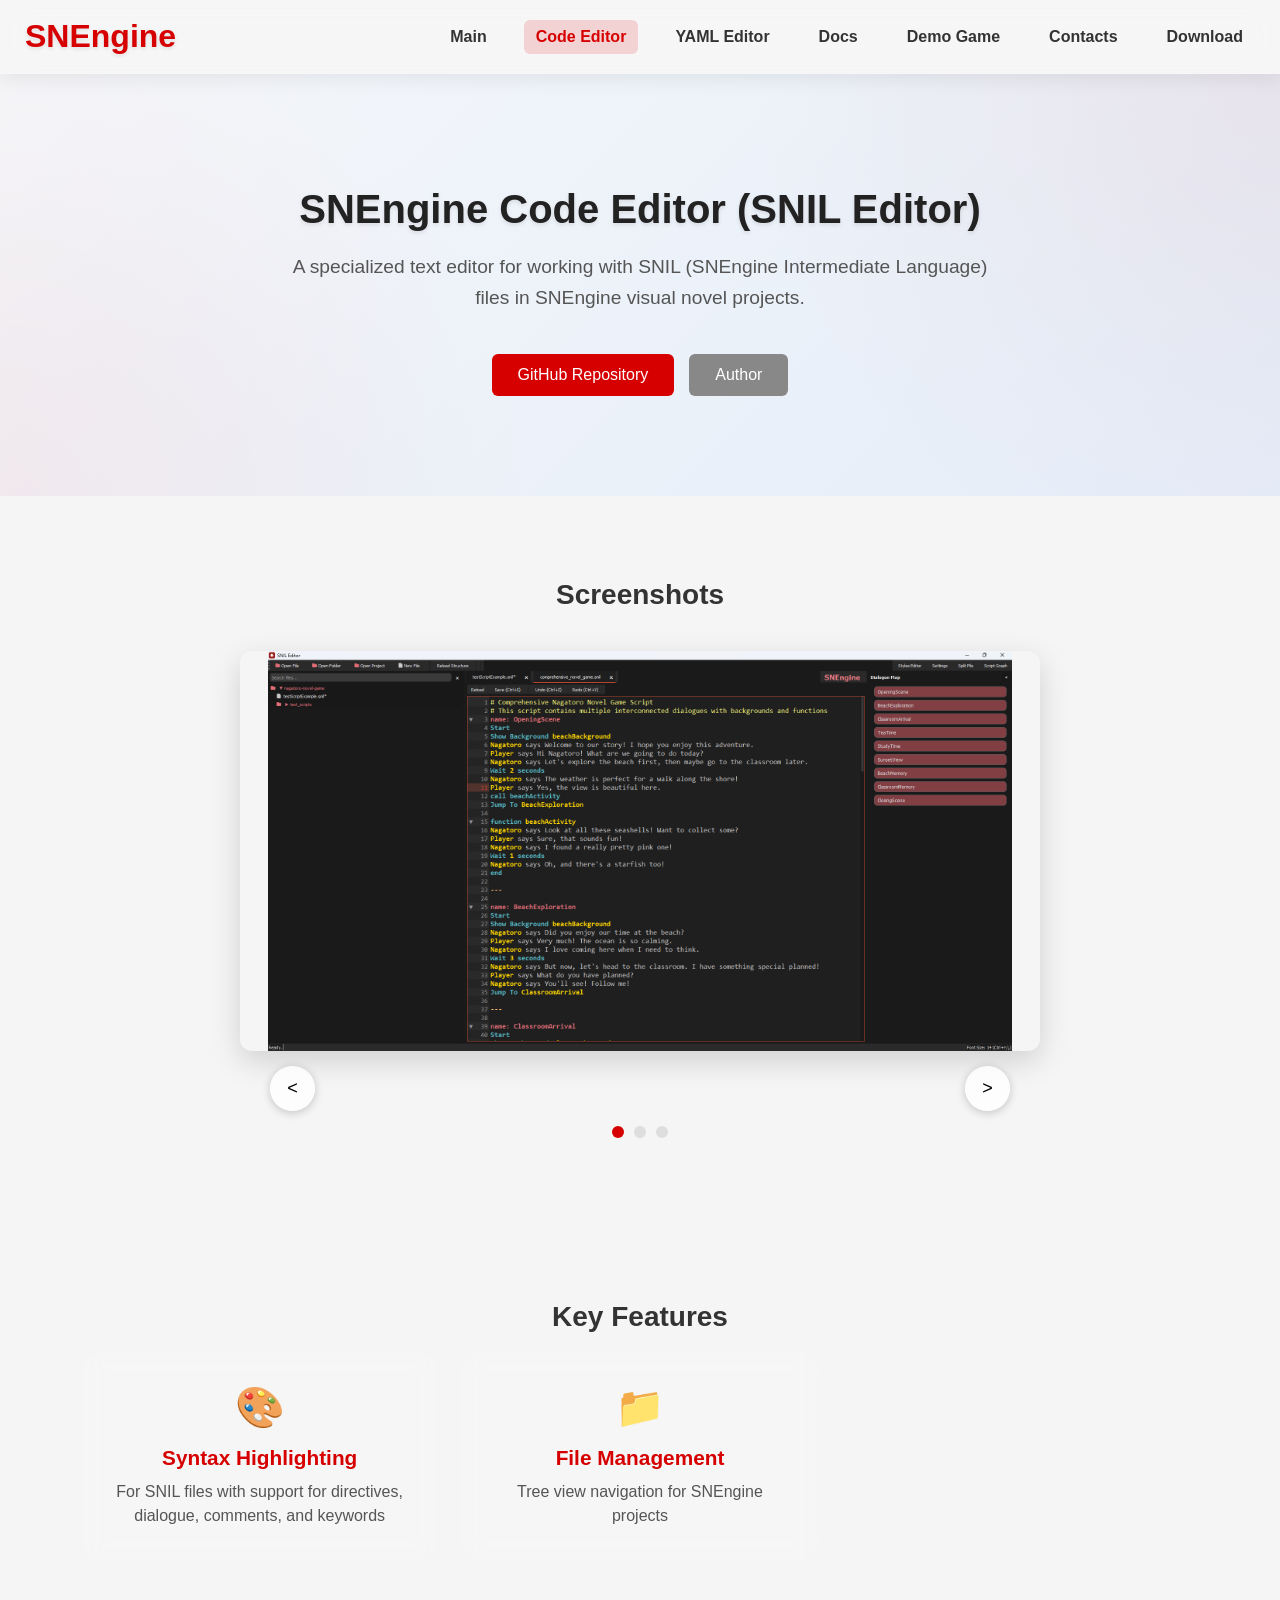
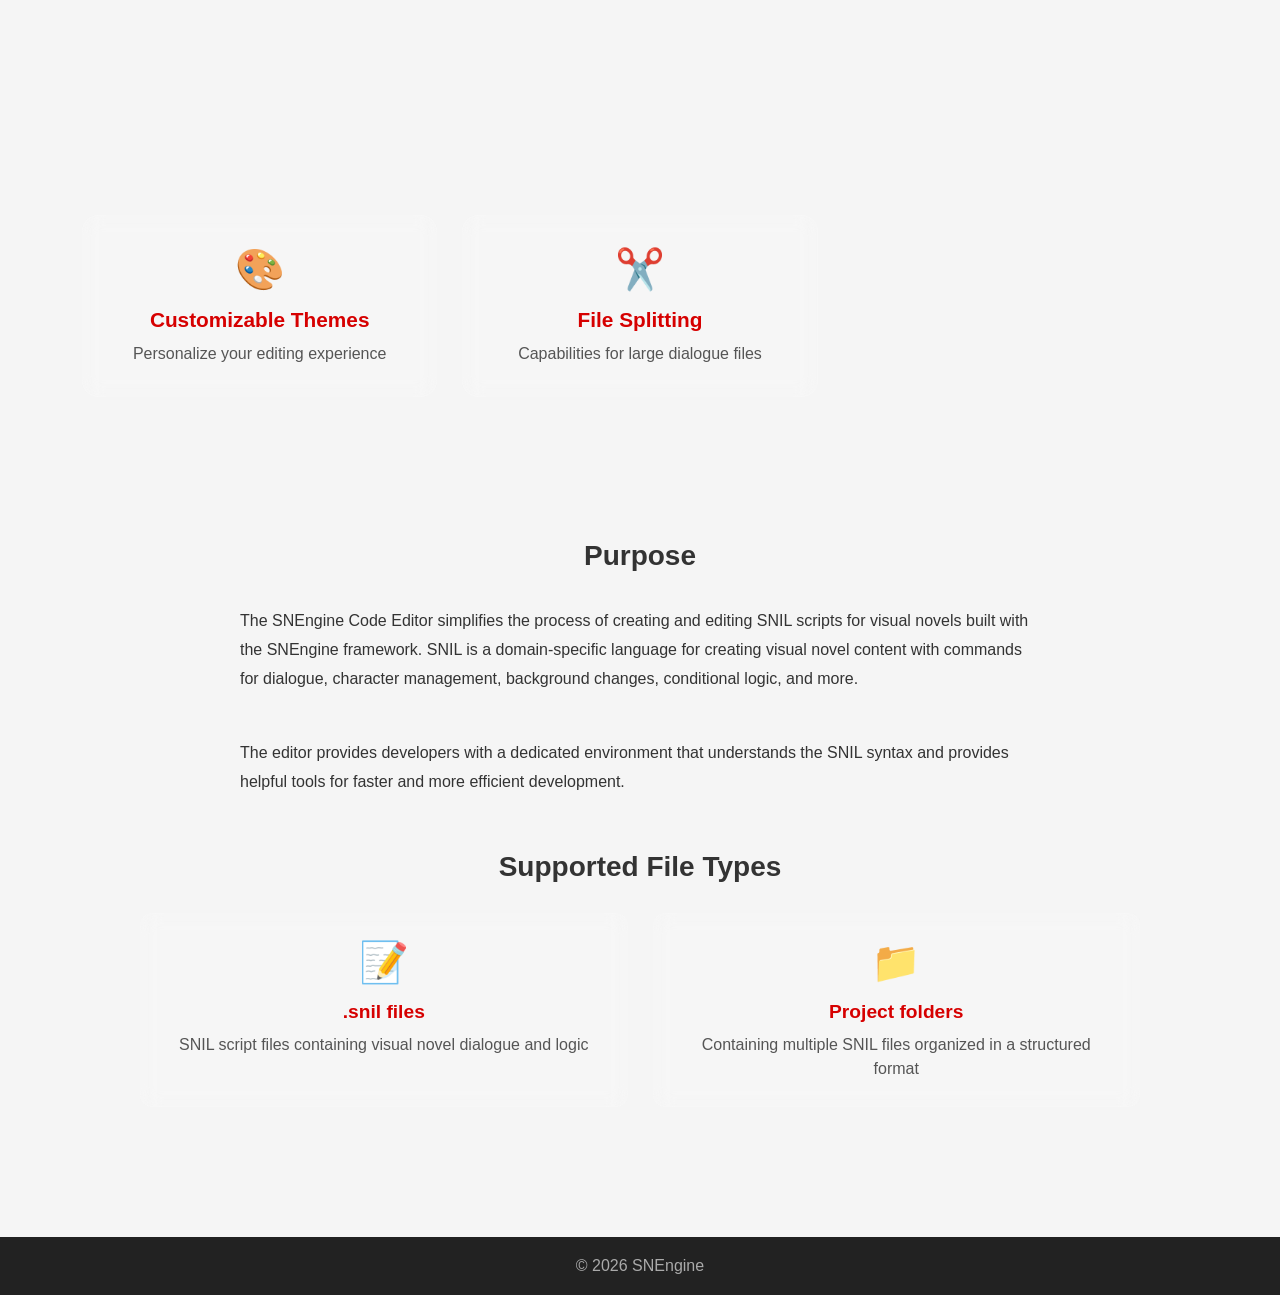
==== code-editor.html @ 3da5b7a4 "updates" ====
<!DOCTYPE html>
<html lang="en">
<head>
  <meta charset="UTF-8">
  <meta name="viewport" content="width=device-width, initial-scale=1.0">
  <title>SNEngine Code Editor — Specialized SNIL Editor</title>
  <link rel="stylesheet" href="styles.css">
  <link rel="icon" type="image/x-icon" href="icon.ico">
  <link rel="icon" type="image/png" href="icon.png">
</head>
<body>
<header class="header">
  <div class="logo">SNEngine</div>
  <nav class="nav">
    <a href="index.html">Main</a>
    <a href="code-editor.html">Code Editor</a>
    <a href="yaml-editor.html">YAML Editor</a>
    <a href="https://github.com/SNEngine/SNEngineDocs/wiki/" target="_blank">Docs</a>
    <a href="https://github.com/SNEngine/Nagatoro-Novel-Game" target="_blank">Demo Game</a>
    <a href="https://t.me/Siphome" target="_blank">Contacts</a>
    <a href="https://github.com/Siphoin/SNEngine" target="_blank">Download</a>
  </nav>
</header>

<section class="hero">
  <h2>SNEngine Code Editor (SNIL Editor)</h2>
  <p>A specialized text editor for working with SNIL (SNEngine Intermediate Language) files in SNEngine visual novel projects.</p>
  <div class="hero-buttons">
    <button class="cta" onclick="window.open('https://github.com/SNEngine/SNEngineCodeEditor', '_blank')">GitHub Repository</button>
    <button class="author-btn" onclick="window.open('https://github.com/Siphoin', '_blank')">Author</button>
  </div>
</section>

<!-- Screenshots Carousel Section -->
<section class="section">
  <h2>Screenshots</h2>
  <div class="carousel-container">
    <div class="carousel">
      <img src="images/code-editor-screenshot1.png" alt="SNEngine Code Editor Interface" class="carousel-image active">
      <img src="images/code-editor-screenshot2.png" alt="Code Editor Features" class="carousel-image">
      <img src="images/code-editor-screenshot3.png" alt="Dialogue Visualization" class="carousel-image">
    </div>
    <div class="carousel-nav">
      <button class="carousel-btn prev-btn">&lt;</button>
      <button class="carousel-btn next-btn">&gt;</button>
    </div>
    <div class="carousel-indicators">
      <span class="indicator active" data-index="0"></span>
      <span class="indicator" data-index="1"></span>
      <span class="indicator" data-index="2"></span>
    </div>
  </div>
</section>

<section class="section">
  <h2>Key Features</h2>
  <div class="features-grid">
    <div class="feature-card reveal">
      <div class="feature-icon">🎨</div>
      <h3>Syntax Highlighting</h3>
      <p>For SNIL files with support for directives, dialogue, comments, and keywords</p>
    </div>
    <div class="feature-card reveal">
      <div class="feature-icon">📁</div>
      <h3>File Management</h3>
      <p>Tree view navigation for SNEngine projects</p>
    </div>
    <div class="feature-card reveal">
      <div class="feature-icon">🗺️</div>
      <h3>Dialogue Visualization</h3>
      <p>Map panel to view conversation flow</p>
    </div>
    <div class="feature-card reveal">
      <div class="feature-icon">📊</div>
      <h3>Script Graph Visualization</h3>
      <p>To understand the structure of your visual novel</p>
    </div>
    <div class="feature-card reveal">
      <div class="feature-icon">🔍</div>
      <h3>Real-time Error Checking</h3>
      <p>Validation and error detection</p>
    </div>
    <div class="feature-card reveal">
      <div class="feature-icon">💾</div>
      <h3>Auto-save & Session Management</h3>
      <p>Restore open tabs and prevent data loss</p>
    </div>
    <div class="feature-card reveal">
      <div class="feature-icon">🎨</div>
      <h3>Customizable Themes</h3>
      <p>Personalize your editing experience</p>
    </div>
    <div class="feature-card reveal">
      <div class="feature-icon">✂️</div>
      <h3>File Splitting</h3>
      <p>Capabilities for large dialogue files</p>
    </div>
  </div>
</section>

<section class="section">
  <h2>Purpose</h2>
  <div class="purpose-content">
    <p>The SNEngine Code Editor simplifies the process of creating and editing SNIL scripts for visual novels built with the SNEngine framework. SNIL is a domain-specific language for creating visual novel content with commands for dialogue, character management, background changes, conditional logic, and more.</p>
    <p>The editor provides developers with a dedicated environment that understands the SNIL syntax and provides helpful tools for faster and more efficient development.</p>
  </div>

  <h2>Supported File Types</h2>
  <div class="file-types-grid">
    <div class="file-type-card">
      <div class="file-icon">📝</div>
      <h3>.snil files</h3>
      <p>SNIL script files containing visual novel dialogue and logic</p>
    </div>
    <div class="file-type-card">
      <div class="file-icon">📁</div>
      <h3>Project folders</h3>
      <p>Containing multiple SNIL files organized in a structured format</p>
    </div>
  </div>
</section>

<footer class="footer">
  © <span id="currentYear"></span> SNEngine
</footer>

<script>
  document.getElementById('currentYear').textContent = new Date().getFullYear();

  // Reveal animations for both traditional features and feature cards
  const reveals = document.querySelectorAll('.reveal');
  function revealOnScroll() {
    const trigger = window.innerHeight * 0.85;
    reveals.forEach((el, index) => {
      const rect = el.getBoundingClientRect().top;
      if (rect < trigger && rect + el.offsetHeight > 0) {
        // Add a slight delay for staggered animation
        setTimeout(() => {
          el.classList.add('visible');
        }, index * 100);
      } else {
        // Only remove visible class if element is significantly below the viewport
        if (rect > window.innerHeight * 1.2) {
          el.classList.remove('visible');
        }
      }
    });
  }

  // Header scroll effect
  const header = document.querySelector('.header');
  window.addEventListener('scroll', () => {
    if (window.scrollY > 50) {
      header.classList.add('scrolled');
    } else {
      header.classList.remove('scrolled');
    }
  });

  // Set active navigation link based on current page
  const currentPage = window.location.pathname.split('/').pop();
  const navLinks = document.querySelectorAll('.nav a');
  navLinks.forEach(link => {
    if (link.getAttribute('href') === currentPage) {
      link.classList.add('active');
    }
  });

  // Carousel functionality
  const carouselImages = document.querySelectorAll('.carousel-image');
  const prevBtn = document.querySelector('.prev-btn');
  const nextBtn = document.querySelector('.next-btn');
  const indicators = document.querySelectorAll('.indicator');
  let currentIndex = 0;

  function showImage(index) {
    // Remove active class from all images and indicators
    carouselImages.forEach(img => img.classList.remove('active'));
    indicators.forEach(indicator => indicator.classList.remove('active'));

    // Add active class to current image and indicator
    carouselImages[index].classList.add('active');
    indicators[index].classList.add('active');
    currentIndex = index;
  }

  // Next button click event
  nextBtn.addEventListener('click', () => {
    const nextIndex = (currentIndex + 1) % carouselImages.length;
    showImage(nextIndex);
  });

  // Previous button click event
  prevBtn.addEventListener('click', () => {
    const prevIndex = (currentIndex - 1 + carouselImages.length) % carouselImages.length;
    showImage(prevIndex);
  });

  // Indicator click events
  indicators.forEach((indicator, index) => {
    indicator.addEventListener('click', () => {
      showImage(index);
    });
  });

  // Auto-rotate carousel every 5 seconds
  setInterval(() => {
    const nextIndex = (currentIndex + 1) % carouselImages.length;
    showImage(nextIndex);
  }, 5000);

  window.addEventListener('scroll', revealOnScroll);
  window.addEventListener('resize', revealOnScroll);
  revealOnScroll();
</script>
</body>
</html>
---- styles.css ----
/* Общие стили */
body {
    margin: 0;
    padding: 0;
    font-family: Arial, sans-serif;
    background: #f5f5f5;
    color: #333;
}

/* Header */
.header {
    backdrop-filter: blur(15px);
    background: rgba(255, 255, 255, 0.15);
    border-bottom: 1px solid rgba(255, 255, 255, 0.2);
    box-shadow: 0 4px 20px rgba(0,0,0,0.08);
    color: white;
    padding: 18px 25px;
    display: flex;
    justify-content: space-between;
    align-items: center;
    position: sticky;
    top: 0;
    z-index: 50;
    transition: all 0.3s ease;
}

.header.scrolled {
    background: rgba(255, 255, 255, 0.95);
    backdrop-filter: blur(20px);
    box-shadow: 0 4px 25px rgba(0,0,0,0.15);
}

.logo {
    font-size: 32px;
    font-weight: bold;
    color: #d60000;
    text-shadow: 0 2px 4px rgba(0,0,0,0.1);
    transition: all 0.3s ease;
}

.nav {
    display: flex;
    gap: 25px;
}

.nav a {
    color: #333;
    text-decoration: none;
    font-weight: 600;
    font-size: 16px;
    padding: 8px 12px;
    border-radius: 6px;
    transition: all 0.3s ease;
    position: relative;
}

.nav a:hover {
    color: #d60000;
    background: rgba(214, 0, 0, 0.08);
}

.nav a.active {
    color: #d60000;
    background: rgba(214, 0, 0, 0.15);
}

/* Dark mode header adjustments */
@media (prefers-color-scheme: dark) {
    .header {
        background: rgba(30, 30, 30, 0.7);
        border-bottom: 1px solid rgba(255, 255, 255, 0.1);
    }

    .header.scrolled {
        background: rgba(30, 30, 30, 0.95);
    }

    .nav a {
        color: #ddd;
    }

    .nav a:hover {
        background: rgba(214, 0, 0, 0.15);
    }

    .nav a.active {
        background: rgba(214, 0, 0, 0.25);
    }
}

/* Hero */
.hero {
    text-align: center;
    padding: 80px 20px 60px;
    background: linear-gradient(135deg, #f5f7fa 0%, #e4edf9 100%);
    position: relative;
    overflow: hidden;
    color: #333;
}

/* YAML Editor Hero Section - Different background */
.yaml-hero-section {
    background: linear-gradient(135deg, #f0f7f5 0%, #e0f0e9 100%);
}

.hero::before {
    content: "";
    position: absolute;
    top: 0;
    left: 0;
    right: 0;
    bottom: 0;
    background: radial-gradient(circle at top right, rgba(214, 0, 0, 0.05) 0%, transparent 40%),
                radial-gradient(circle at bottom left, rgba(214, 0, 0, 0.05) 0%, transparent 40%);
    pointer-events: none;
}

.hero h2 {
    position: relative;
    font-size: 2.5rem;
    margin-bottom: 20px;
    color: #222;
    text-shadow: 0 2px 4px rgba(0,0,0,0.1);
}

.hero p {
    position: relative;
    font-size: 1.2rem;
    max-width: 700px;
    margin: 0 auto 40px;
    color: #555;
    line-height: 1.6;
}

/* Dark mode adjustments for hero section */
@media (prefers-color-scheme: dark) {
    .hero {
        background: linear-gradient(135deg, #2c2c2c 0%, #1a1a2e 100%);
        color: #eee;
    }

    .hero h2 {
        color: #fff;
        text-shadow: 0 2px 4px rgba(0,0,0,0.3);
    }

    .hero p {
        color: #ccc;
    }
}

.hero img {
    max-width: 100%;
    border-radius: 12px;
    box-shadow: 0 15px 35px rgba(0,0,0,0.1);
    margin-top: 20px;
}

.hero-buttons {
    display: flex;
    justify-content: center;
    gap: 15px;
    flex-wrap: wrap;
    margin-bottom: 40px;
    position: relative;
}

.cta {
    padding: 12px 26px;
    font-size: 16px;
    border: none;
    border-radius: 6px;
    background: #d60000;
    color: white;
    cursor: pointer;
    transition: 0.2s;
}

.cta:hover {
    background: #b10000;
}

.author-btn {
    padding: 12px 26px;
    font-size: 16px;
    border: none;
    border-radius: 6px;
    background: #888;
    color: white;
    cursor: pointer;
    transition: 0.2s;
}

.author-btn:hover {
    background: #555;
}

/* Demo Game button (фиолетовый) */
.demo-btn {
    background-color: #9b59b6;
    color: white;
}

.demo-btn:hover {
    background-color: #8e44ad;
}

/* Section */
.section {
    padding: 60px 20px;
    text-align: center;
    color: #333;
}

/* Carousel Section */
.carousel-container {
    position: relative;
    max-width: 800px;
    margin: 0 auto;
    padding: 20px;
    display: flex;
    flex-direction: column;
    align-items: center;
}

.carousel {
    position: relative;
    width: 100%;
    height: 400px;
    overflow: hidden;
    border-radius: 12px;
    box-shadow: 0 10px 30px rgba(0,0,0,0.15);
    background: #f5f5f5;
    backdrop-filter: blur(5px);
    display: flex;
    align-items: center;
    justify-content: center;
}

.carousel-image {
    width: 100%;
    height: 100%;
    object-fit: contain;
    opacity: 0;
    transition: opacity 0.5s ease;
    position: absolute;
    top: 0;
    left: 0;
    right: 0;
    bottom: 0;
    margin: auto;
}

.carousel-image.active {
    opacity: 1;
}

.carousel-nav {
    display: flex;
    justify-content: space-between;
    margin-top: 15px;
    max-width: 800px;
    width: 100%;
    padding: 0 20px;
    box-sizing: border-box;
}

.carousel-btn {
    background: rgba(255, 255, 255, 0.8);
    border: none;
    width: 45px;
    height: 45px;
    border-radius: 50%;
    font-size: 18px;
    cursor: pointer;
    box-shadow: 0 2px 10px rgba(0,0,0,0.2);
    transition: all 0.3s ease;
    z-index: 10;
    margin: 0 10px;
}

.carousel-btn:hover {
    background: rgba(255, 255, 255, 1);
    transform: scale(1.1);
}

.carousel-indicators {
    display: flex;
    justify-content: center;
    gap: 10px;
    margin-top: 15px;
}

.indicator {
    width: 12px;
    height: 12px;
    border-radius: 50%;
    background: rgba(200, 200, 200, 0.5);
    cursor: pointer;
    transition: background 0.3s ease;
}

.indicator.active {
    background: #d60000;
}

.screenshot:hover {
    transform: translateY(-5px);
    box-shadow: 0 15px 35px rgba(0,0,0,0.2);
}

/* Purpose Content Styling */
.purpose-content {
    max-width: 800px;
    margin: 0 auto 40px;
    text-align: left;
    line-height: 1.8;
}

.purpose-content p {
    margin: 15px 0;
    padding: 15px 0;
}

/* File Types Grid */
.file-types-grid {
    display: grid;
    grid-template-columns: repeat(auto-fit, minmax(280px, 1fr));
    gap: 25px;
    width: 90%;
    max-width: 1000px;
    margin: 30px auto;
}

.file-type-card {
    background: rgba(255, 255, 255, 0.1);
    border-radius: 12px;
    padding: 25px;
    text-align: center;
    transition: all 0.3s ease;
    backdrop-filter: blur(10px);
    border: 1px solid rgba(255, 255, 255, 0.15);
}

.file-type-card:hover {
    transform: translateY(-5px);
    box-shadow: 0 12px 30px rgba(0,0,0,0.2);
    background: rgba(255, 255, 255, 0.15);
}

.file-icon {
    font-size: 40px;
    margin-bottom: 15px;
}

.file-type-card h3 {
    margin: 15px 0 10px;
    font-size: 1.2em;
    color: #d60000;
}

.file-type-card p {
    margin: 0;
    line-height: 1.5;
    color: #555;
}

/* Dark mode adjustments for sections */
@media (prefers-color-scheme: dark) {
    .section {
        color: #eee;
    }

    .purpose-content p {
        color: #ccc;
    }

    .file-type-card p {
        color: #ccc;
    }

    .file-type-card h3 {
        color: #ff6b6b;
    }
}

/* Text alignment */
.text-center {
    text-align: center;
    max-width: 800px;
    margin: 0 auto 30px;
    line-height: 1.6;
}

.section h2 {
    font-size: 28px;
    margin-bottom: 20px;
}

/* Platforms */
.platforms {
    display: flex;
    justify-content: center;
    gap: 40px;
    align-items: center;
    padding: 40px 20px;
}

.platform {
    display: flex;
    flex-direction: column;
    align-items: center;
}

.platform img {
    width: 48px;
    height: 48px;
}

.platform span {
    margin-top: 8px;
    font-size: 14px;
}

/* Features (glass style) */
.features-list {
    display: flex;
    flex-direction: column;
    gap: 40px;
    width: 80%;
    max-width: 900px;
    margin: auto;
}

.feature {
    display: flex;
    align-items: center;
    gap: 30px;
    opacity: 0;
    transform: translateY(40px);
    transition: 0.8s ease;
    border-radius: 12px;
    padding: 20px;
    backdrop-filter: blur(12px);
    background: rgba(255, 255, 255, 0.15);
    border: 1px solid rgba(255, 255, 255, 0.2);
    box-shadow: 0 8px 20px rgba(0,0,0,0.08);
}

.feature:nth-child(even) {
    background: rgba(255, 255, 255, 0.12);
}

.feature img {
    width: 300px;
    border-radius: 12px;
}

.feature.left { flex-direction: row; }
.feature.right { flex-direction: row-reverse; }
.feature.visible { opacity: 1; transform: translateY(0); }

/* Feature Grid for Editor Pages */
.features-grid {
    display: grid;
    grid-template-columns: repeat(auto-fill, minmax(280px, 1fr));
    gap: 25px;
    width: 90%;
    max-width: 1200px;
    margin: 0 auto;
}

.feature-card {
    background: rgba(255, 255, 255, 0.1);
    border-radius: 16px;
    padding: 30px;
    text-align: center;
    transition: all 0.3s ease;
    backdrop-filter: blur(10px);
    border: 1px solid rgba(255, 255, 255, 0.15);
    opacity: 0;
    transform: translateY(20px);
    transition: opacity 0.6s ease, transform 0.6s ease, box-shadow 0.3s ease;
    color: #333;
}

.feature-card:hover {
    transform: translateY(-5px);
    box-shadow: 0 12px 30px rgba(0,0,0,0.2);
    background: rgba(255, 255, 255, 0.15);
}

.feature-card.visible {
    opacity: 1;
    transform: translateY(0);
}

.feature-icon {
    font-size: 40px;
    margin-bottom: 15px;
}

.feature-card h3 {
    margin: 15px 0 10px;
    font-size: 1.3em;
    color: #d60000;
}

.feature-card p {
    margin: 0;
    line-height: 1.5;
    color: #555;
}

/* Dark mode adjustments for feature cards */
@media (prefers-color-scheme: dark) {
    .feature-card {
        color: #eee;
    }

    .feature-card p {
        color: #ccc;
    }

    .feature-card h3 {
        color: #ff6b6b;
    }
}

/* Footer */
.footer {
    background: #222;
    color: #aaa;
    text-align: center;
    padding: 20px;
    margin-top: 40px;
}

/* Dark mode */
@media (prefers-color-scheme: dark) {
    body { background: #1e1e1e; color: #eee; }
    .header { background: rgba(17,17,17,0.6); border-bottom: 1px solid rgba(255,255,255,0.06); }
    .hero { background: #2c2c2c; }
    .feature {
        background: rgba(50,50,50,0.25);
        border: 1px solid rgba(255,255,255,0.08);
        box-shadow: 0 8px 20px rgba(0,0,0,0.25);
        color: white;
    }
    .feature:nth-child(even) { background: rgba(50,50,50,0.2); }
    .cta { background: #b10000; color: white; }
    .cta:hover { background: #d60000; }
    .demo-btn { background-color: #8e44ad; }
    .demo-btn:hover { background-color: #9b59b6; }
    .ios-light { display: none; }
    .ios-dark { display: inline; }
}

/* Light mode */
@media (prefers-color-scheme: light) {
    .ios-light { display: inline; }
    .ios-dark { display: none; }
}

/* Mobile adjustments */
@media (max-width: 768px) {
    .header { flex-direction: column; align-items: flex-start; padding: 10px 15px; }
    .logo { font-size: 22px; margin-bottom: 8px; }
    .nav { flex-wrap: wrap; gap: 10px; width: 100%; }
    .hero { padding: 40px 15px; }
    .hero img { width: 100%; max-width: 100%; height: auto; }
    .cta, .author-btn, .demo-btn { width: 100%; text-align: center; font-size: 14px; padding: 10px 0; margin-top: 15px; margin-bottom: 30px; }
    .section { padding: 40px 15px; }
    .section h2 { font-size: 24px; }
    .platforms { flex-direction: column; gap: 20px; }
    .feature { flex-direction: column !important; gap: 20px; }
    .feature img { width: 100%; max-width: 100%; }
    .features-list { width: 100%; gap: 30px; }
}

/* Extra small screens */
@media (max-width: 480px) {
    .header { padding: 8px 12px; }
    .logo { font-size: 20px; }
    .nav { gap: 8px; }
    .hero { padding: 30px 10px; }
    .section h2 { font-size: 20px; }
    .cta, .author-btn, .demo-btn { font-size: 13px; padding: 8px 0; margin-top: 12px; margin-bottom: 20px; }
}
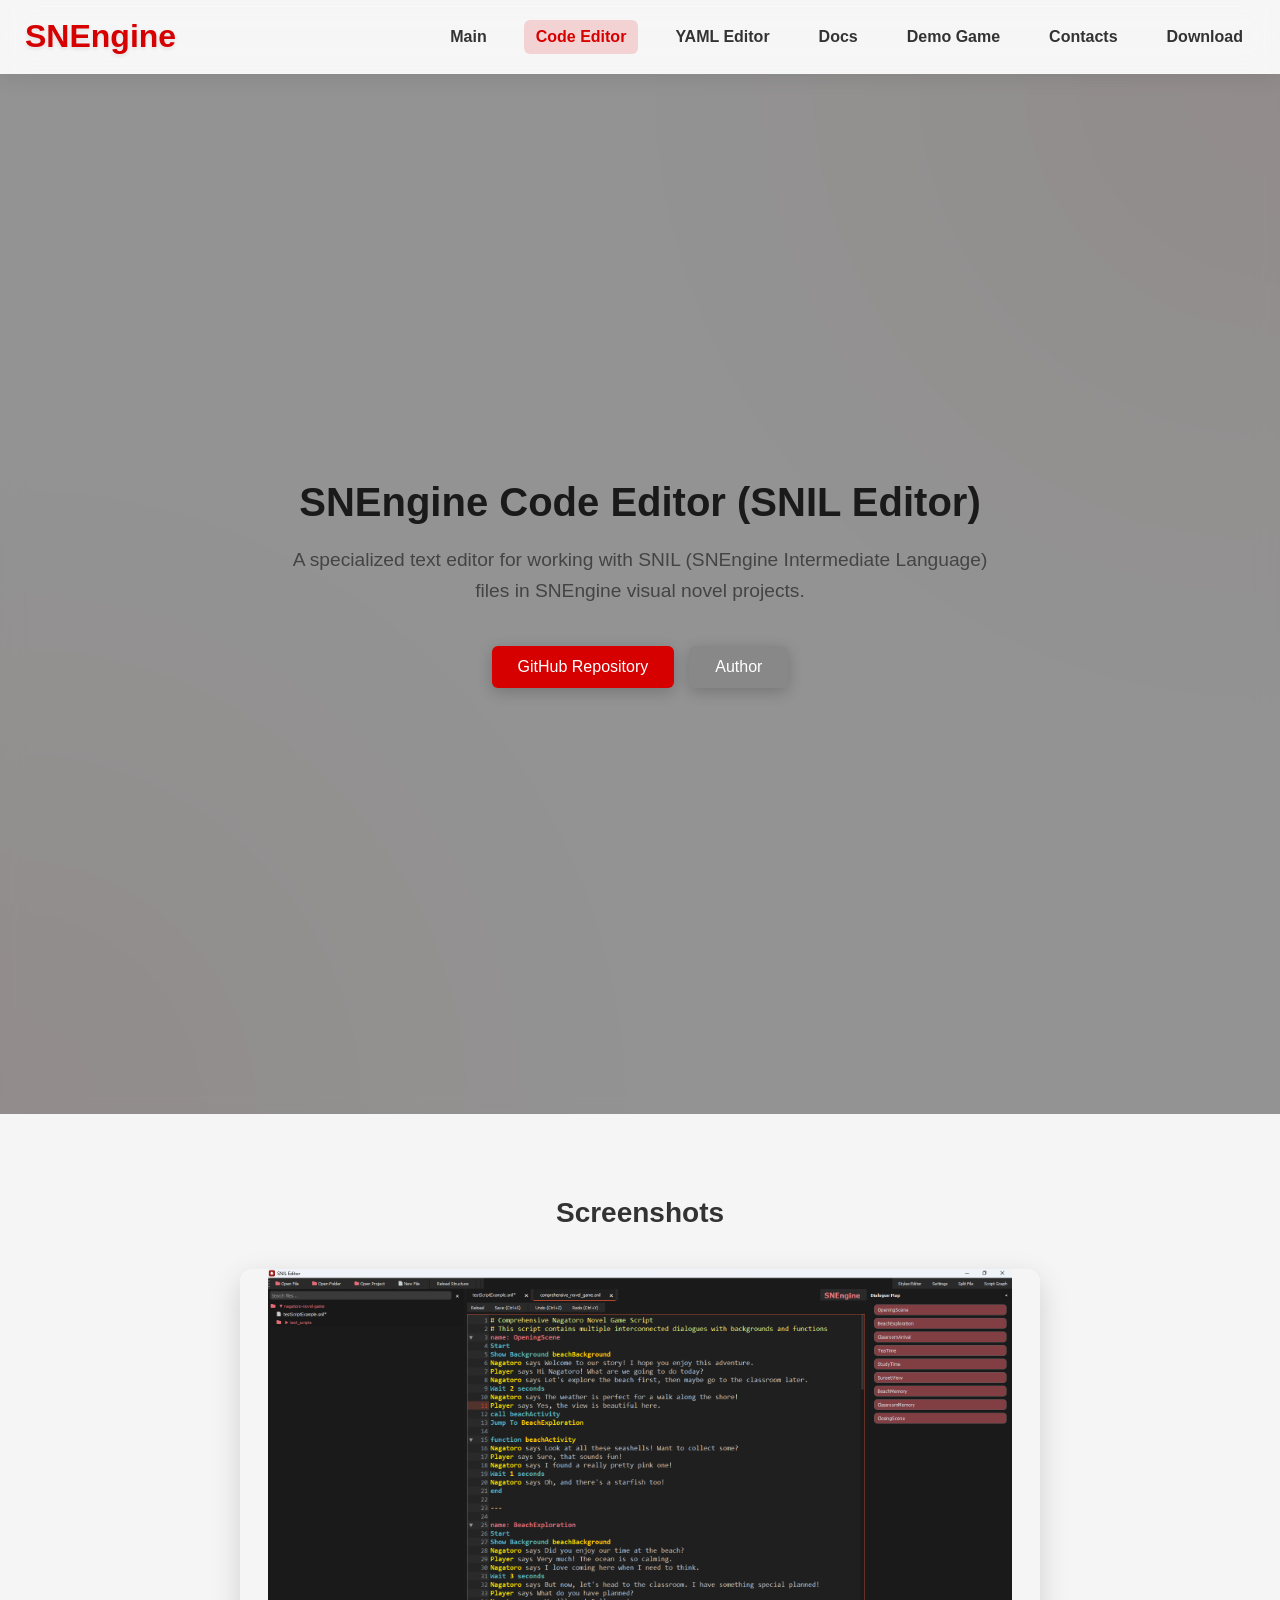
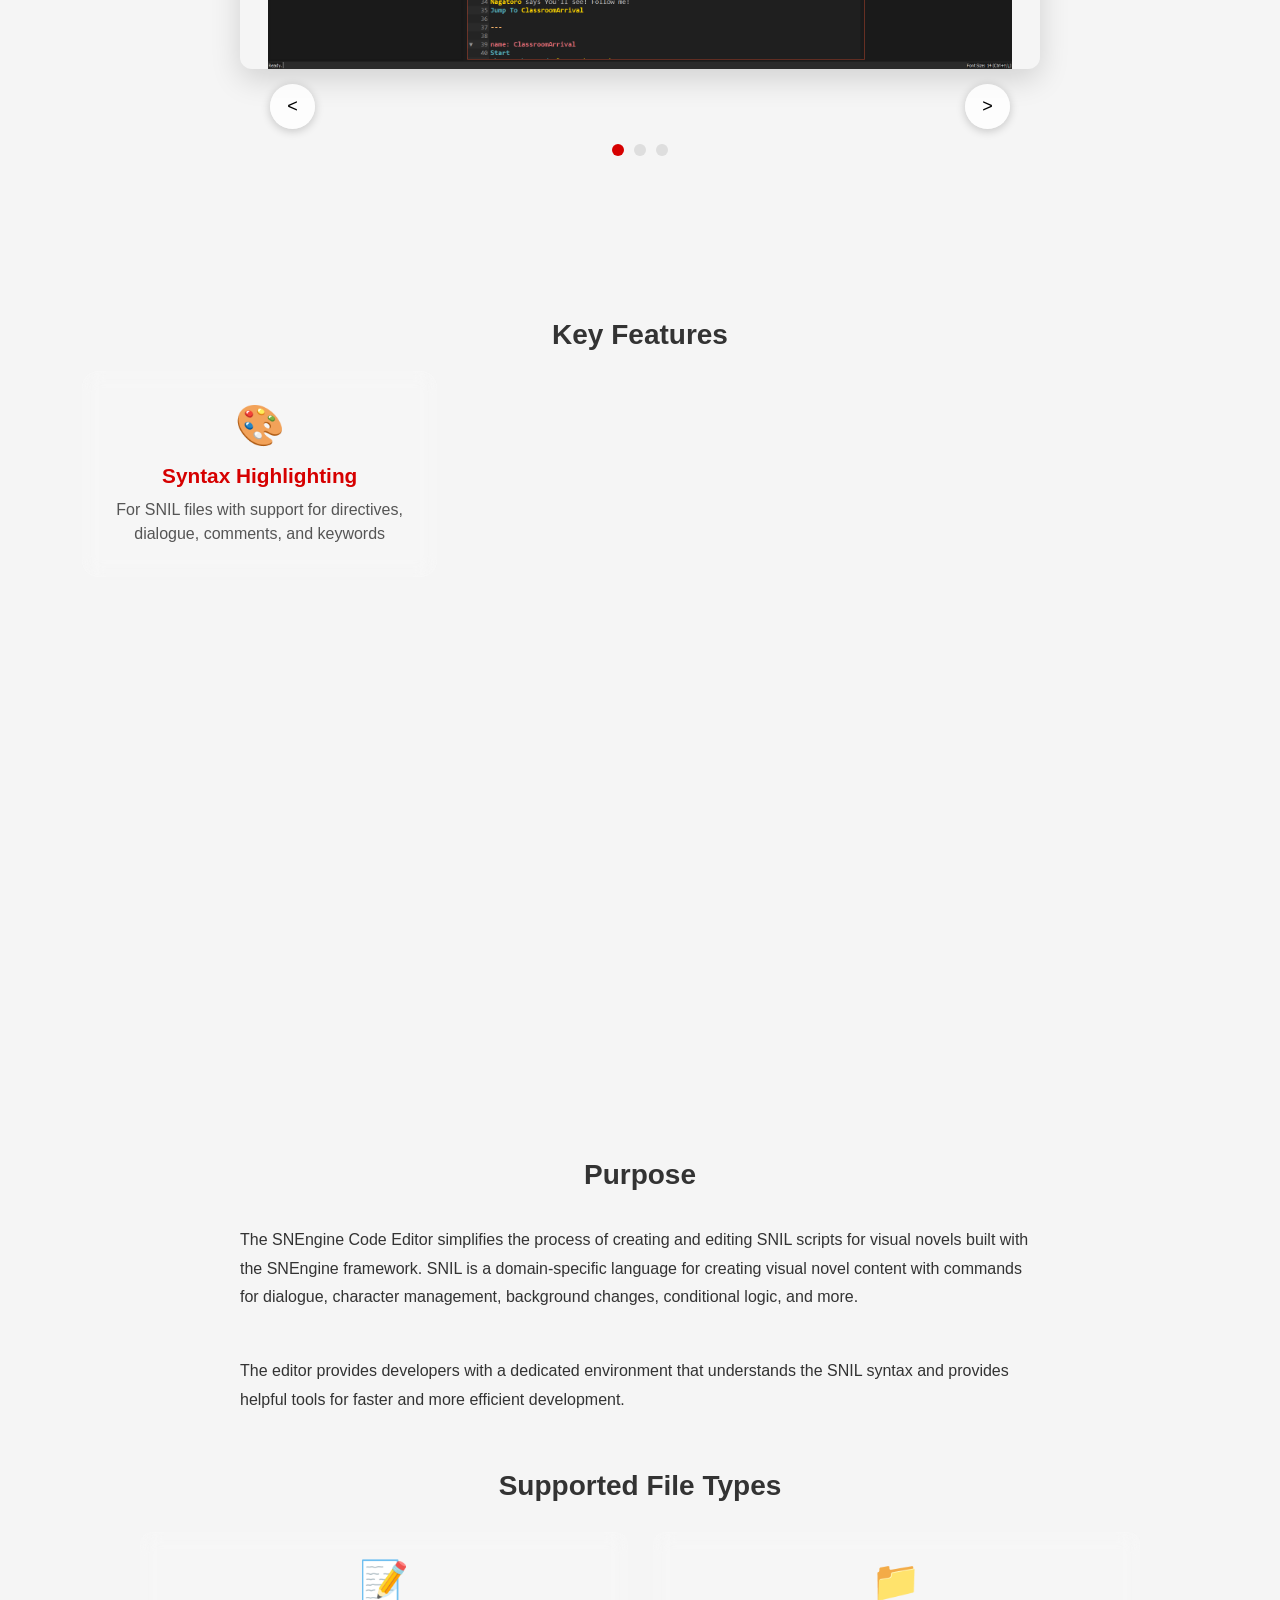
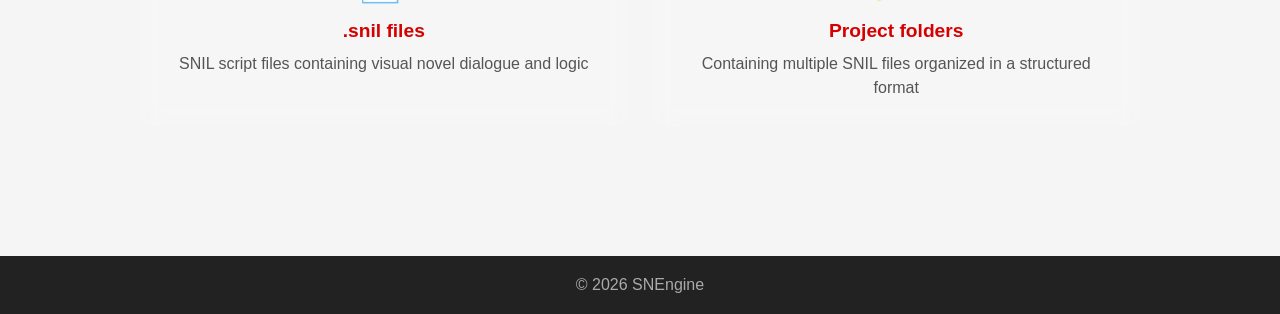
==== commit b55e2668: "fixs" ====
--- a/code-editor.html
+++ b/code-editor.html
@@ -23,11 +23,16 @@
 </header>
 
 <section class="hero">
-  <h2>SNEngine Code Editor (SNIL Editor)</h2>
-  <p>A specialized text editor for working with SNIL (SNEngine Intermediate Language) files in SNEngine visual novel projects.</p>
-  <div class="hero-buttons">
-    <button class="cta" onclick="window.open('https://github.com/SNEngine/SNEngineCodeEditor', '_blank')">GitHub Repository</button>
-    <button class="author-btn" onclick="window.open('https://github.com/Siphoin', '_blank')">Author</button>
+  <!-- Blurred overlay background for entire hero section -->
+  <div class="hero-blur-overlay"></div>
+
+  <div class="hero-content">
+    <h2>SNEngine Code Editor (SNIL Editor)</h2>
+    <p>A specialized text editor for working with SNIL (SNEngine Intermediate Language) files in SNEngine visual novel projects.</p>
+    <div class="hero-buttons">
+      <button class="cta" onclick="window.open('https://github.com/SNEngine/SNEngineCodeEditor', '_blank')">GitHub Repository</button>
+      <button class="author-btn" onclick="window.open('https://github.com/Siphoin', '_blank')">Author</button>
+    </div>
   </div>
 </section>
 
--- a/styles.css
+++ b/styles.css
@@ -92,15 +92,33 @@
 .hero {
     text-align: center;
     padding: 80px 20px 60px;
-    background: linear-gradient(135deg, #f5f7fa 0%, #e4edf9 100%);
     position: relative;
     overflow: hidden;
     color: #333;
+    min-height: 100vh; /* Ensure it fills the viewport */
+    display: flex;
+    flex-direction: column;
+    justify-content: center;
+    align-items: center;
 }
 
 /* YAML Editor Hero Section - Different background */
 .yaml-hero-section {
     background: linear-gradient(135deg, #f0f7f5 0%, #e0f0e9 100%);
+    color: #333;
+}
+
+/* Adjust padding for mobile to ensure content is properly positioned */
+@media (max-width: 768px) {
+    .hero {
+        padding: 60px 15px 40px;
+    }
+}
+
+@media (max-width: 480px) {
+    .hero {
+        padding: 40px 10px 20px;
+    }
 }
 
 .hero::before {
@@ -115,12 +133,95 @@
     pointer-events: none;
 }
 
+/* Background Video Styles */
+.hero-video {
+    position: absolute;
+    top: 0;
+    left: 0;
+    width: 100%;
+    height: 100%;
+    object-fit: cover;
+    z-index: -1;
+    opacity: 0.7; /* Adjust this value to control darkness */
+    /* Ensure video remains centered and covers entire area */
+    min-width: 100%;
+    min-height: 100%;
+    /* Prevent overflow on mobile */
+    max-width: 100%;
+    max-height: 100%;
+}
+
+/* Blurred overlay background for entire hero section */
+.hero-blur-overlay {
+    position: absolute;
+    top: 0;
+    left: 0;
+    width: 100%;
+    height: 100%;
+    background: rgba(0, 0, 0, 0.4); /* Increased opacity for better contrast */
+    backdrop-filter: blur(10px);
+    z-index: 0; /* Behind content but above video */
+}
+
+/* Overlay to darken the video further if needed */
+.hero-content {
+    position: relative;
+    z-index: 1;
+    /* Ensure content is properly spaced within the flex container */
+    display: flex;
+    flex-direction: column;
+    align-items: center;
+    justify-content: center;
+    text-align: center;
+    max-width: 800px;
+    margin: 0 auto;
+    padding: 40px;
+    border-radius: 16px;
+}
+
+/* Hide video controls */
+.hero-video::-webkit-media-controls {
+    display: none !important;
+}
+
+/* Video compatibility for different browsers */
+@supports not (object-fit: cover) {
+    .hero-video {
+        /* Fallback for browsers that don't support object-fit */
+        width: 100%;
+        height: auto;
+    }
+}
+
+/* Promo Section */
+.promo-section {
+    display: flex;
+    justify-content: center;
+    align-items: center;
+    padding: 20px 20px 40px; /* Reduced top padding to minimize gap with hero section */
+    background: linear-gradient(135deg, #f5f7fa 0%, #e4edf9 100%);
+}
+
+.promo-section img {
+    max-width: 100%;
+    border-radius: 12px;
+    box-shadow: 0 15px 35px rgba(0,0,0,0.1);
+    margin: 0 auto;
+}
+
+/* Dark mode for promo section */
+@media (prefers-color-scheme: dark) {
+    .promo-section {
+        background: linear-gradient(135deg, #2c2c2c 0%, #1a1a2e 100%);
+    }
+}
+
 .hero h2 {
     position: relative;
     font-size: 2.5rem;
-    margin-bottom: 20px;
-    color: #222;
-    text-shadow: 0 2px 4px rgba(0,0,0,0.1);
+    margin: 0 0 20px 0;
+    color: white;
+    text-shadow: 0 2px 10px rgba(0, 0, 0, 0.8);
 }
 
 .hero p {
@@ -128,14 +229,33 @@
     font-size: 1.2rem;
     max-width: 700px;
     margin: 0 auto 40px;
-    color: #555;
+    color: white;
     line-height: 1.6;
+    text-shadow: 0 1px 3px rgba(0, 0, 0, 0.8);
+}
+
+/* Specific styles for hero content elements */
+.hero-content h2 {
+    margin-top: 0;
+    margin-bottom: 20px;
+}
+
+.hero-content p {
+    margin-top: 0;
+    margin-bottom: 40px;
+}
+
+.hero-content .hero-buttons {
+    margin-bottom: 40px;
+}
+
+.hero-content img {
+    margin-top: 20px;
 }
 
 /* Dark mode adjustments for hero section */
 @media (prefers-color-scheme: dark) {
     .hero {
-        background: linear-gradient(135deg, #2c2c2c 0%, #1a1a2e 100%);
         color: #eee;
     }
 
@@ -146,6 +266,51 @@
 
     .hero p {
         color: #ccc;
+    }
+
+    .yaml-hero-section {
+        background: linear-gradient(135deg, #2a3a3a 0%, #1a2a2a 100%);
+        color: #eee;
+    }
+
+    .yaml-hero-section h2 {
+        color: #fff;
+        text-shadow: 0 2px 4px rgba(0,0,0,0.3);
+    }
+
+    .yaml-hero-section p {
+        color: #ccc;
+    }
+}
+
+/* Light mode adjustments for hero section */
+@media (prefers-color-scheme: light) {
+    .hero {
+        color: #333;
+    }
+
+    .hero h2 {
+        color: #1a1a1a;
+        text-shadow: none;
+    }
+
+    .hero p {
+        color: #444;
+        text-shadow: none;
+    }
+
+    .yaml-hero-section {
+        color: #333;
+    }
+
+    .yaml-hero-section h2 {
+        color: #1a1a1a;
+        text-shadow: none;
+    }
+
+    .yaml-hero-section p {
+        color: #444;
+        text-shadow: none;
     }
 }
 
@@ -174,10 +339,13 @@
     color: white;
     cursor: pointer;
     transition: 0.2s;
+    box-shadow: 0 4px 15px rgba(0, 0, 0, 0.2);
 }
 
 .cta:hover {
     background: #b10000;
+    transform: translateY(-2px);
+    box-shadow: 0 6px 20px rgba(0, 0, 0, 0.3);
 }
 
 .author-btn {
@@ -189,20 +357,26 @@
     color: white;
     cursor: pointer;
     transition: 0.2s;
+    box-shadow: 0 4px 15px rgba(0, 0, 0, 0.2);
 }
 
 .author-btn:hover {
     background: #555;
+    transform: translateY(-2px);
+    box-shadow: 0 6px 20px rgba(0, 0, 0, 0.3);
 }
 
 /* Demo Game button (фиолетовый) */
 .demo-btn {
     background-color: #9b59b6;
     color: white;
+    box-shadow: 0 4px 15px rgba(0, 0, 0, 0.2);
 }
 
 .demo-btn:hover {
     background-color: #8e44ad;
+    transform: translateY(-2px);
+    box-shadow: 0 6px 20px rgba(0, 0, 0, 0.3);
 }
 
 /* Section */
@@ -540,7 +714,7 @@
 @media (prefers-color-scheme: dark) {
     body { background: #1e1e1e; color: #eee; }
     .header { background: rgba(17,17,17,0.6); border-bottom: 1px solid rgba(255,255,255,0.06); }
-    .hero { background: #2c2c2c; }
+    .hero { color: #eee; }
     .feature {
         background: rgba(50,50,50,0.25);
         border: 1px solid rgba(255,255,255,0.08);
@@ -566,24 +740,99 @@
 @media (max-width: 768px) {
     .header { flex-direction: column; align-items: flex-start; padding: 10px 15px; }
     .logo { font-size: 22px; margin-bottom: 8px; }
-    .nav { flex-wrap: wrap; gap: 10px; width: 100%; }
-    .hero { padding: 40px 15px; }
+    .nav {
+        flex-wrap: wrap;
+        gap: 8px;
+        width: 100%;
+        justify-content: center; /* Center nav items to prevent overflow */
+    }
+    .hero {
+        padding: 40px 15px;
+        min-height: auto; /* Allow to adjust based on content */
+    }
+    .hero-content {
+        padding: 20px;
+        margin: 0 10px;
+        max-width: calc(100% - 20px); /* Account for margins */
+    }
     .hero img { width: 100%; max-width: 100%; height: auto; }
-    .cta, .author-btn, .demo-btn { width: 100%; text-align: center; font-size: 14px; padding: 10px 0; margin-top: 15px; margin-bottom: 30px; }
+    .cta, .author-btn, .demo-btn {
+        width: 100%;
+        text-align: center;
+        font-size: 14px;
+        padding: 10px 0; /* Increased padding for better touch targets */
+        margin-top: 8px; /* Reduced margin */
+        margin-bottom: 10px; /* Reduced margin */
+    }
+    .hero-buttons {
+        flex-direction: column;
+        gap: 8px; /* Further reduce gap between buttons */
+    }
     .section { padding: 40px 15px; }
     .section h2 { font-size: 24px; }
     .platforms { flex-direction: column; gap: 20px; }
     .feature { flex-direction: column !important; gap: 20px; }
     .feature img { width: 100%; max-width: 100%; }
     .features-list { width: 100%; gap: 30px; }
+    .promo-section {
+        padding: 10px 15px 30px;
+    }
+    .promo-section img {
+        max-width: 100%;
+        height: auto;
+    }
+    .hero h2 {
+        font-size: 2rem;
+        margin-bottom: 15px;
+    }
+    .hero p {
+        font-size: 1rem;
+        margin-bottom: 20px;
+    }
 }
 
 /* Extra small screens */
 @media (max-width: 480px) {
     .header { padding: 8px 12px; }
     .logo { font-size: 20px; }
-    .nav { gap: 8px; }
+    .nav {
+        gap: 6px;
+        flex-wrap: wrap;
+        justify-content: center;
+    }
     .hero { padding: 30px 10px; }
+    .hero-content {
+        padding: 15px;
+        margin: 0 5px;
+        max-width: calc(100% - 10px);
+    }
     .section h2 { font-size: 20px; }
-    .cta, .author-btn, .demo-btn { font-size: 13px; padding: 8px 0; margin-top: 12px; margin-bottom: 20px; }
-}
+    .cta, .author-btn, .demo-btn {
+        font-size: 13px;
+        padding: 10px 0; /* Increased padding for better touch targets */
+        margin-top: 6px;
+        margin-bottom: 8px; /* Reduced margin */
+    }
+    .hero-buttons {
+        gap: 6px; /* Further reduce gap between buttons */
+    }
+    .promo-section {
+        padding: 5px 10px 20px;
+    }
+    .hero h2 {
+        font-size: 1.8rem;
+        margin-bottom: 12px;
+    }
+    .hero p {
+        font-size: 0.9rem;
+        margin-bottom: 15px;
+    }
+    /* Ensure video fits properly on small screens */
+    .hero-video {
+        object-position: center;
+        min-width: 100%;
+        min-height: 100%;
+        width: 100%;
+        height: 100%;
+    }
+}
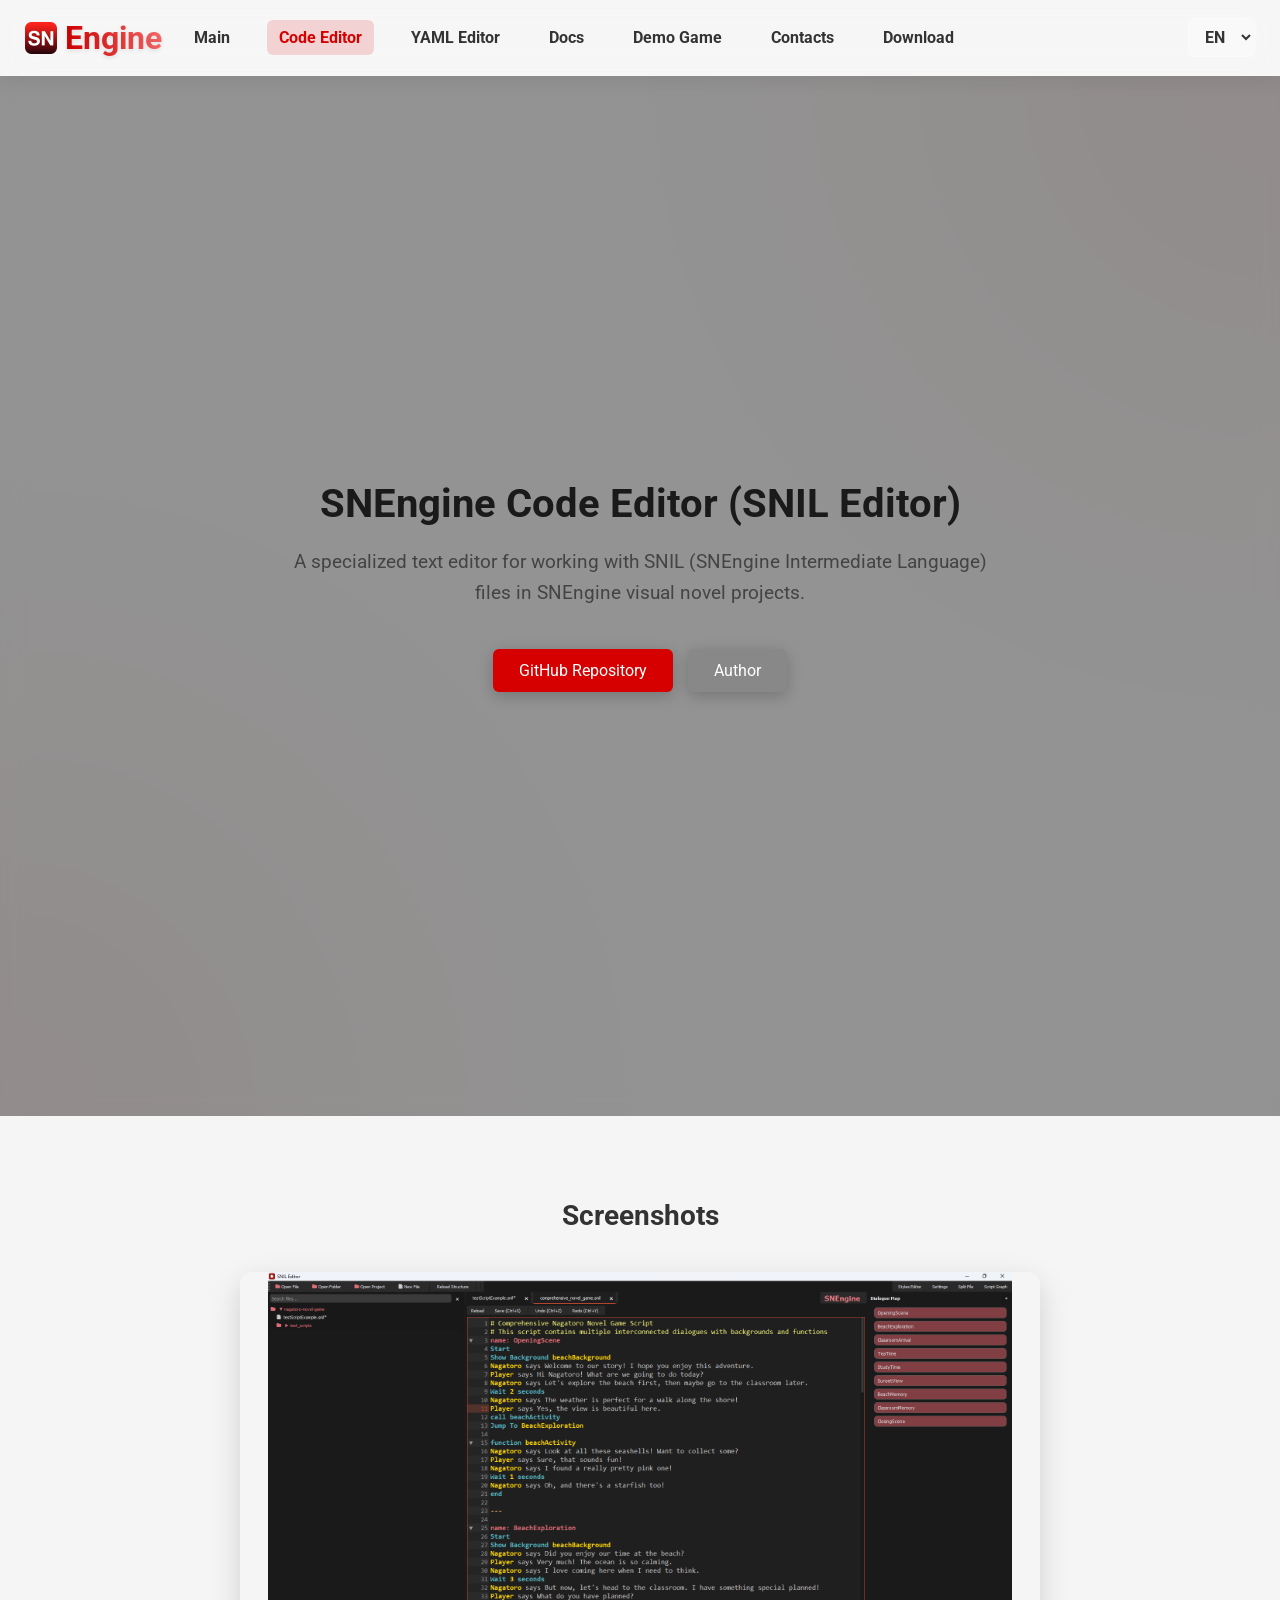
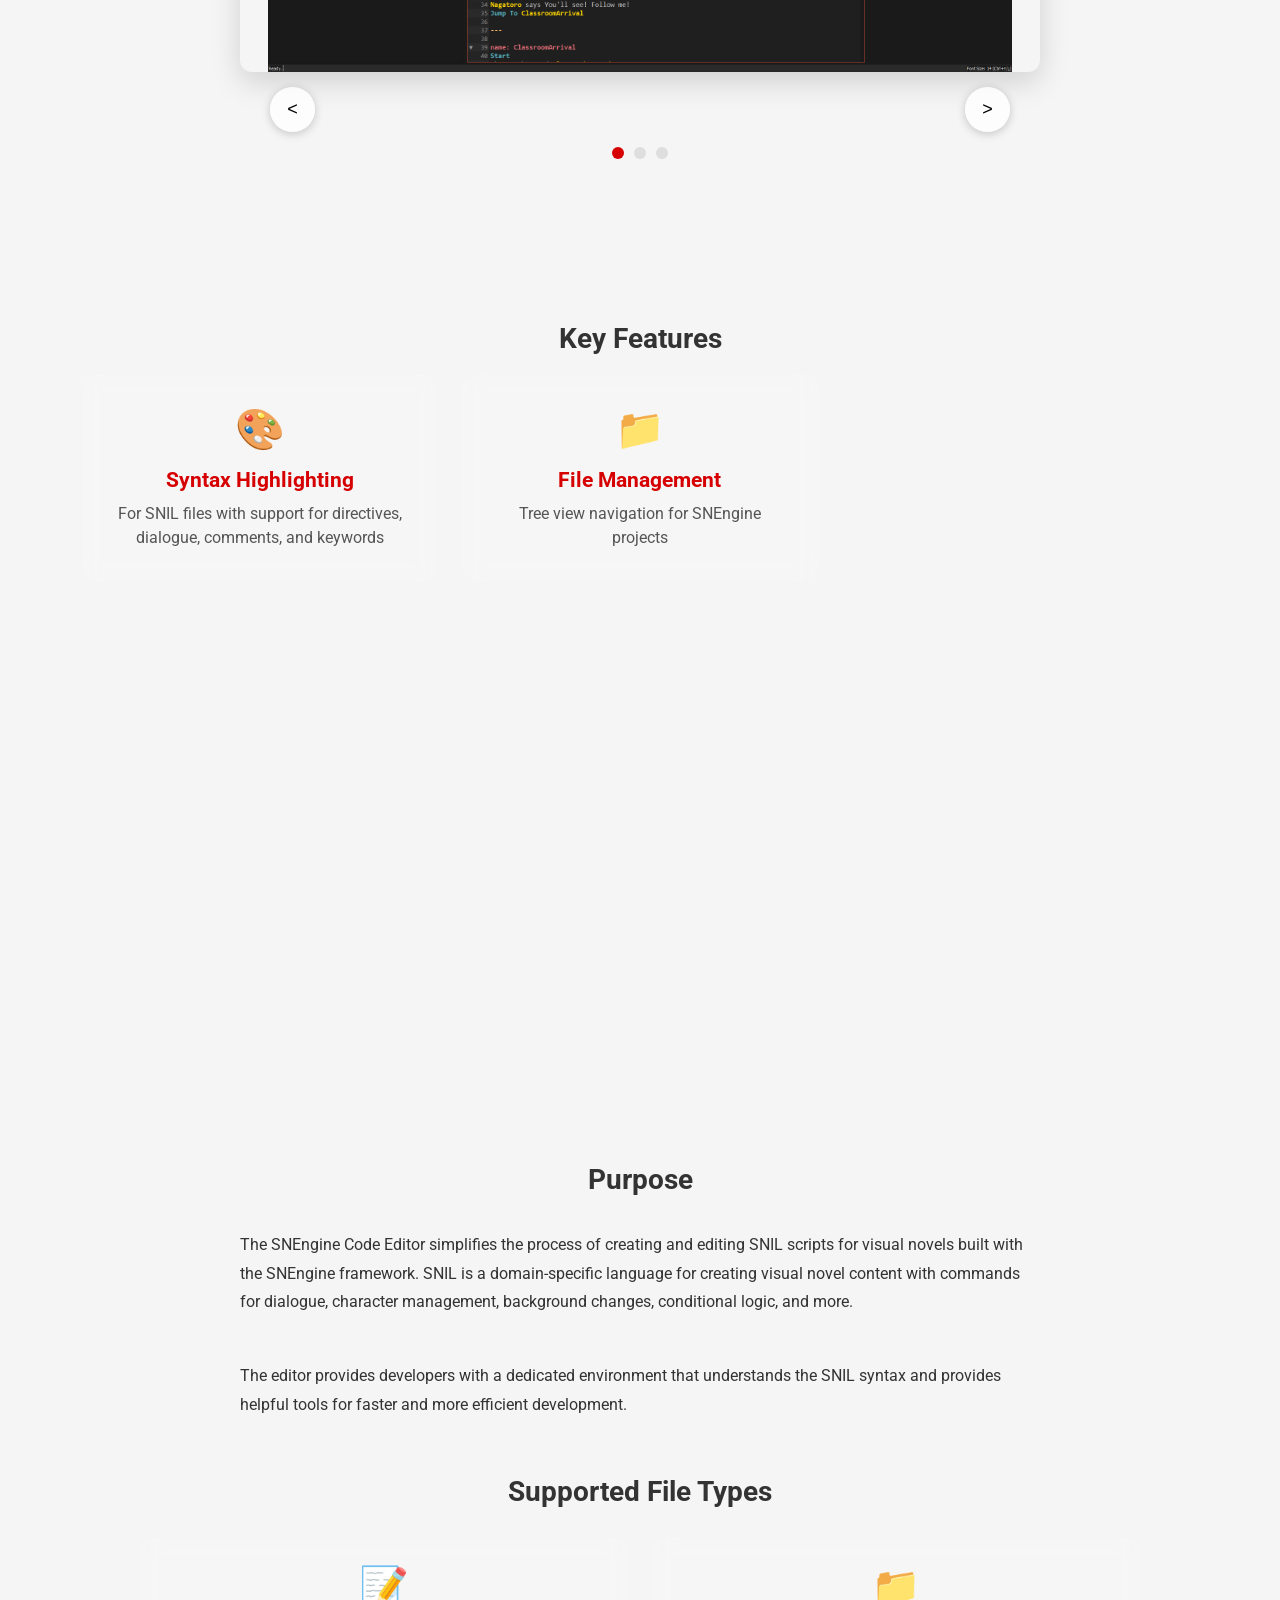
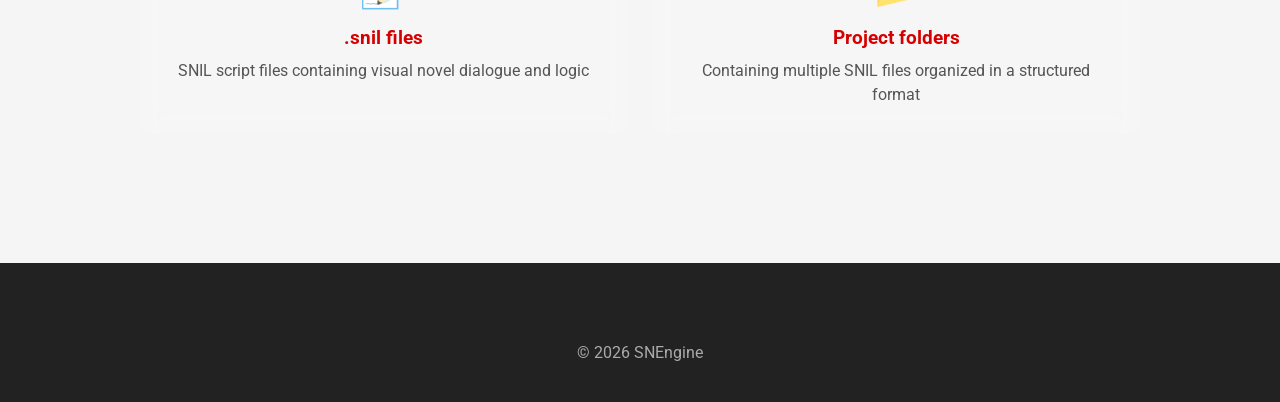
==== commit 8550b829: "updates" ====
--- a/code-editor.html
+++ b/code-editor.html
@@ -10,16 +10,7 @@
 </head>
 <body>
 <header class="header">
-  <div class="logo">SNEngine</div>
-  <nav class="nav">
-    <a href="index.html">Main</a>
-    <a href="code-editor.html">Code Editor</a>
-    <a href="yaml-editor.html">YAML Editor</a>
-    <a href="https://github.com/SNEngine/SNEngineDocs/wiki/" target="_blank">Docs</a>
-    <a href="https://github.com/SNEngine/Nagatoro-Novel-Game" target="_blank">Demo Game</a>
-    <a href="https://t.me/Siphome" target="_blank">Contacts</a>
-    <a href="https://github.com/Siphoin/SNEngine" target="_blank">Download</a>
-  </nav>
+  <!-- Header will be generated by JavaScript -->
 </header>
 
 <section class="hero">
@@ -27,18 +18,18 @@
   <div class="hero-blur-overlay"></div>
 
   <div class="hero-content">
-    <h2>SNEngine Code Editor (SNIL Editor)</h2>
-    <p>A specialized text editor for working with SNIL (SNEngine Intermediate Language) files in SNEngine visual novel projects.</p>
+    <h2 data-i18n="code_editor_title">SNEngine Code Editor (SNIL Editor)</h2>
+    <p data-i18n="code_editor_description">A specialized text editor for working with SNIL (SNEngine Intermediate Language) files in SNEngine visual novel projects.</p>
     <div class="hero-buttons">
-      <button class="cta" onclick="window.open('https://github.com/SNEngine/SNEngineCodeEditor', '_blank')">GitHub Repository</button>
-      <button class="author-btn" onclick="window.open('https://github.com/Siphoin', '_blank')">Author</button>
+      <button class="cta" onclick="window.open('https://github.com/SNEngine/SNEngineCodeEditor', '_blank')" data-i18n="code_editor_github_button">GitHub Repository</button>
+      <button class="author-btn" onclick="window.open('https://github.com/Siphoin', '_blank')" data-i18n="hero_author_button">Author</button>
     </div>
   </div>
 </section>
 
 <!-- Screenshots Carousel Section -->
 <section class="section">
-  <h2>Screenshots</h2>
+  <h2 data-i18n="screenshots_title">Screenshots</h2>
   <div class="carousel-container">
     <div class="carousel">
       <img src="images/code-editor-screenshot1.png" alt="SNEngine Code Editor Interface" class="carousel-image active">
@@ -58,165 +49,81 @@
 </section>
 
 <section class="section">
-  <h2>Key Features</h2>
+  <h2 data-i18n="key_features_title">Key Features</h2>
   <div class="features-grid">
     <div class="feature-card reveal">
       <div class="feature-icon">🎨</div>
-      <h3>Syntax Highlighting</h3>
-      <p>For SNIL files with support for directives, dialogue, comments, and keywords</p>
+      <h3 data-i18n="code_feature_syntax_highlighting">Syntax Highlighting</h3>
+      <p data-i18n="code_feature_syntax_desc">For SNIL files with support for directives, dialogue, comments, and keywords</p>
     </div>
     <div class="feature-card reveal">
       <div class="feature-icon">📁</div>
-      <h3>File Management</h3>
-      <p>Tree view navigation for SNEngine projects</p>
+      <h3 data-i18n="code_feature_file_management">File Management</h3>
+      <p data-i18n="code_feature_file_desc">Tree view navigation for SNEngine projects</p>
     </div>
     <div class="feature-card reveal">
       <div class="feature-icon">🗺️</div>
-      <h3>Dialogue Visualization</h3>
-      <p>Map panel to view conversation flow</p>
+      <h3 data-i18n="code_feature_dialogue_viz">Dialogue Visualization</h3>
+      <p data-i18n="code_feature_dialogue_desc">Map panel to view conversation flow</p>
     </div>
     <div class="feature-card reveal">
       <div class="feature-icon">📊</div>
-      <h3>Script Graph Visualization</h3>
-      <p>To understand the structure of your visual novel</p>
+      <h3 data-i18n="code_feature_script_viz">Script Graph Visualization</h3>
+      <p data-i18n="code_feature_script_desc">To understand the structure of your visual novel</p>
     </div>
     <div class="feature-card reveal">
       <div class="feature-icon">🔍</div>
-      <h3>Real-time Error Checking</h3>
-      <p>Validation and error detection</p>
+      <h3 data-i18n="code_feature_error_checking">Real-time Error Checking</h3>
+      <p data-i18n="code_feature_error_desc">Validation and error detection</p>
     </div>
     <div class="feature-card reveal">
       <div class="feature-icon">💾</div>
-      <h3>Auto-save & Session Management</h3>
-      <p>Restore open tabs and prevent data loss</p>
+      <h3 data-i18n="code_feature_auto_save">Auto-save & Session Management</h3>
+      <p data-i18n="code_feature_auto_desc">Restore open tabs and prevent data loss</p>
     </div>
     <div class="feature-card reveal">
       <div class="feature-icon">🎨</div>
-      <h3>Customizable Themes</h3>
-      <p>Personalize your editing experience</p>
+      <h3 data-i18n="code_feature_themes">Customizable Themes</h3>
+      <p data-i18n="code_feature_themes_desc">Personalize your editing experience</p>
     </div>
     <div class="feature-card reveal">
       <div class="feature-icon">✂️</div>
-      <h3>File Splitting</h3>
-      <p>Capabilities for large dialogue files</p>
+      <h3 data-i18n="code_feature_splitting">File Splitting</h3>
+      <p data-i18n="code_feature_splitting_desc">Capabilities for large dialogue files</p>
     </div>
   </div>
 </section>
 
 <section class="section">
-  <h2>Purpose</h2>
+  <h2 data-i18n="code_purpose_title">Purpose</h2>
   <div class="purpose-content">
-    <p>The SNEngine Code Editor simplifies the process of creating and editing SNIL scripts for visual novels built with the SNEngine framework. SNIL is a domain-specific language for creating visual novel content with commands for dialogue, character management, background changes, conditional logic, and more.</p>
-    <p>The editor provides developers with a dedicated environment that understands the SNIL syntax and provides helpful tools for faster and more efficient development.</p>
+    <p data-i18n="code_purpose_text1">The SNEngine Code Editor simplifies the process of creating and editing SNIL scripts for visual novels built with the SNEngine framework. SNIL is a domain-specific language for creating visual novel content with commands for dialogue, character management, background changes, conditional logic, and more.</p>
+    <p data-i18n="code_purpose_text2">The editor provides developers with a dedicated environment that understands the SNIL syntax and provides helpful tools for faster and more efficient development.</p>
   </div>
 
-  <h2>Supported File Types</h2>
+  <h2 data-i18n="code_file_types_title">Supported File Types</h2>
   <div class="file-types-grid">
     <div class="file-type-card">
       <div class="file-icon">📝</div>
-      <h3>.snil files</h3>
-      <p>SNIL script files containing visual novel dialogue and logic</p>
+      <h3 data-i18n="code_file_snil_title">.snil files</h3>
+      <p data-i18n="code_file_snil_desc">SNIL script files containing visual novel dialogue and logic</p>
     </div>
     <div class="file-type-card">
       <div class="file-icon">📁</div>
-      <h3>Project folders</h3>
-      <p>Containing multiple SNIL files organized in a structured format</p>
+      <h3 data-i18n="code_file_project_title">Project folders</h3>
+      <p data-i18n="code_file_project_desc">Containing multiple SNIL files organized in a structured format</p>
     </div>
   </div>
 </section>
 
 <footer class="footer">
-  © <span id="currentYear"></span> SNEngine
+  <!-- Footer will be generated by JavaScript -->
 </footer>
 
-<script>
-  document.getElementById('currentYear').textContent = new Date().getFullYear();
-
-  // Reveal animations for both traditional features and feature cards
-  const reveals = document.querySelectorAll('.reveal');
-  function revealOnScroll() {
-    const trigger = window.innerHeight * 0.85;
-    reveals.forEach((el, index) => {
-      const rect = el.getBoundingClientRect().top;
-      if (rect < trigger && rect + el.offsetHeight > 0) {
-        // Add a slight delay for staggered animation
-        setTimeout(() => {
-          el.classList.add('visible');
-        }, index * 100);
-      } else {
-        // Only remove visible class if element is significantly below the viewport
-        if (rect > window.innerHeight * 1.2) {
-          el.classList.remove('visible');
-        }
-      }
-    });
-  }
-
-  // Header scroll effect
-  const header = document.querySelector('.header');
-  window.addEventListener('scroll', () => {
-    if (window.scrollY > 50) {
-      header.classList.add('scrolled');
-    } else {
-      header.classList.remove('scrolled');
-    }
-  });
-
-  // Set active navigation link based on current page
-  const currentPage = window.location.pathname.split('/').pop();
-  const navLinks = document.querySelectorAll('.nav a');
-  navLinks.forEach(link => {
-    if (link.getAttribute('href') === currentPage) {
-      link.classList.add('active');
-    }
-  });
-
-  // Carousel functionality
-  const carouselImages = document.querySelectorAll('.carousel-image');
-  const prevBtn = document.querySelector('.prev-btn');
-  const nextBtn = document.querySelector('.next-btn');
-  const indicators = document.querySelectorAll('.indicator');
-  let currentIndex = 0;
-
-  function showImage(index) {
-    // Remove active class from all images and indicators
-    carouselImages.forEach(img => img.classList.remove('active'));
-    indicators.forEach(indicator => indicator.classList.remove('active'));
-
-    // Add active class to current image and indicator
-    carouselImages[index].classList.add('active');
-    indicators[index].classList.add('active');
-    currentIndex = index;
-  }
-
-  // Next button click event
-  nextBtn.addEventListener('click', () => {
-    const nextIndex = (currentIndex + 1) % carouselImages.length;
-    showImage(nextIndex);
-  });
-
-  // Previous button click event
-  prevBtn.addEventListener('click', () => {
-    const prevIndex = (currentIndex - 1 + carouselImages.length) % carouselImages.length;
-    showImage(prevIndex);
-  });
-
-  // Indicator click events
-  indicators.forEach((indicator, index) => {
-    indicator.addEventListener('click', () => {
-      showImage(index);
-    });
-  });
-
-  // Auto-rotate carousel every 5 seconds
-  setInterval(() => {
-    const nextIndex = (currentIndex + 1) % carouselImages.length;
-    showImage(nextIndex);
-  }, 5000);
-
-  window.addEventListener('scroll', revealOnScroll);
-  window.addEventListener('resize', revealOnScroll);
-  revealOnScroll();
-</script>
+<script src="js/lang-en.js"></script>
+<script src="js/lang-ru.js"></script>
+<script src="js/language-manager.js"></script>
+<script src="js/nav-footer.js"></script>
+<script src="js/code-editor.js"></script>
 </body>
 </html>
--- a/styles.css
+++ b/styles.css
@@ -1,8 +1,30 @@
+/* Определение шрифтов */
+@font-face {
+    font-family: 'Roboto';
+    src: url('fonts/Roboto-Regular.ttf') format('truetype');
+    font-weight: normal;
+    font-style: normal;
+}
+
+@font-face {
+    font-family: 'Roboto';
+    src: url('fonts/Roboto-Bold.ttf') format('truetype');
+    font-weight: bold;
+    font-style: normal;
+}
+
+@font-face {
+    font-family: 'Roboto';
+    src: url('fonts/Roboto-Italic.ttf') format('truetype');
+    font-weight: normal;
+    font-style: italic;
+}
+
 /* Общие стили */
 body {
     margin: 0;
     padding: 0;
-    font-family: Arial, sans-serif;
+    font-family: 'Roboto', Arial, sans-serif;
     background: #f5f5f5;
     color: #333;
 }
@@ -24,6 +46,27 @@
     transition: all 0.3s ease;
 }
 
+.header-content {
+    display: flex;
+    align-items: center;
+    gap: 20px;
+    flex: 1;
+    justify-content: space-between;
+}
+
+.logo-and-nav {
+    display: flex;
+    align-items: center;
+    gap: 20px;
+    flex: 1;
+}
+
+.header {
+    display: flex;
+    justify-content: space-between;
+    align-items: center;
+}
+
 .header.scrolled {
     background: rgba(255, 255, 255, 0.95);
     backdrop-filter: blur(20px);
@@ -36,6 +79,71 @@
     color: #d60000;
     text-shadow: 0 2px 4px rgba(0,0,0,0.1);
     transition: all 0.3s ease;
+    display: flex;
+    align-items: center;
+    gap: 8px;
+    text-decoration: none;
+    font-family: 'Roboto', Arial, sans-serif;
+}
+
+.logo-icon {
+    width: 32px;
+    height: 32px;
+    vertical-align: middle;
+}
+
+.logo-icon-light {
+    display: inline;
+}
+
+.logo-icon-dark {
+    display: none;
+}
+
+.logo-text {
+    vertical-align: middle;
+    background: linear-gradient(90deg, #d60000, #ff6b6b, #d60000);
+    background-size: 200% auto;
+    -webkit-background-clip: text;
+    background-clip: text;
+    -webkit-text-fill-color: transparent;
+    animation: shine 3s linear infinite;
+}
+
+/* Анимация для светлой темы */
+@media (prefers-color-scheme: light) {
+    .logo-text {
+        background: linear-gradient(90deg, #d60000, #ff6b6b, #d60000);
+        background-size: 200% auto;
+        -webkit-background-clip: text;
+        background-clip: text;
+        -webkit-text-fill-color: transparent;
+        animation: shine 3s linear infinite;
+    }
+}
+
+/* Анимация для темной темы */
+@media (prefers-color-scheme: dark) {
+    .logo-text {
+        background: linear-gradient(90deg, #d60000, #ffffff, #d60000);
+        background-size: 200% auto;
+        -webkit-background-clip: text;
+        background-clip: text;
+        -webkit-text-fill-color: transparent;
+        animation: shine 3s linear infinite;
+    }
+    .logo-icon-light {
+        display: none;
+    }
+    .logo-icon-dark {
+        display: inline;
+    }
+}
+
+@keyframes shine {
+    to {
+        background-position: 200% center;
+    }
 }
 
 .nav {
@@ -52,6 +160,7 @@
     border-radius: 6px;
     transition: all 0.3s ease;
     position: relative;
+    font-family: 'Roboto', Arial, sans-serif;
 }
 
 .nav a:hover {
@@ -62,6 +171,44 @@
 .nav a.active {
     color: #d60000;
     background: rgba(214, 0, 0, 0.15);
+}
+
+/* Language Selector */
+.lang-selector {
+    background: rgba(255, 255, 255, 0.2);
+    border: 1px solid rgba(255, 255, 255, 0.3);
+    border-radius: 6px;
+    padding: 8px 12px;
+    color: #333;
+    font-weight: 600;
+    font-size: 16px;
+    cursor: pointer;
+    transition: all 0.3s ease;
+    backdrop-filter: blur(10px);
+    font-family: 'Roboto', Arial, sans-serif;
+}
+
+.lang-selector:hover {
+    background: rgba(255, 255, 255, 0.3);
+    transform: translateY(-2px);
+}
+
+.lang-selector:focus {
+    outline: none;
+    box-shadow: 0 0 0 2px rgba(214, 0, 0, 0.5);
+}
+
+/* Dark mode adjustments for language selector */
+@media (prefers-color-scheme: dark) {
+    .lang-selector {
+        background: rgba(255, 255, 255, 0.1);
+        border: 1px solid rgba(255, 255, 255, 0.2);
+        color: #ddd;
+    }
+
+    .lang-selector:hover {
+        background: rgba(255, 255, 255, 0.2);
+    }
 }
 
 /* Dark mode header adjustments */
@@ -222,6 +369,7 @@
     margin: 0 0 20px 0;
     color: white;
     text-shadow: 0 2px 10px rgba(0, 0, 0, 0.8);
+    font-family: 'Roboto', Arial, sans-serif;
 }
 
 .hero p {
@@ -232,17 +380,20 @@
     color: white;
     line-height: 1.6;
     text-shadow: 0 1px 3px rgba(0, 0, 0, 0.8);
+    font-family: 'Roboto', Arial, sans-serif;
 }
 
 /* Specific styles for hero content elements */
 .hero-content h2 {
     margin-top: 0;
     margin-bottom: 20px;
+    font-family: 'Roboto', Arial, sans-serif;
 }
 
 .hero-content p {
     margin-top: 0;
     margin-bottom: 40px;
+    font-family: 'Roboto', Arial, sans-serif;
 }
 
 .hero-content .hero-buttons {
@@ -340,6 +491,7 @@
     cursor: pointer;
     transition: 0.2s;
     box-shadow: 0 4px 15px rgba(0, 0, 0, 0.2);
+    font-family: 'Roboto', Arial, sans-serif;
 }
 
 .cta:hover {
@@ -358,6 +510,7 @@
     cursor: pointer;
     transition: 0.2s;
     box-shadow: 0 4px 15px rgba(0, 0, 0, 0.2);
+    font-family: 'Roboto', Arial, sans-serif;
 }
 
 .author-btn:hover {
@@ -531,6 +684,7 @@
     margin: 15px 0 10px;
     font-size: 1.2em;
     color: #d60000;
+    font-family: 'Roboto', Arial, sans-serif;
 }
 
 .file-type-card p {
@@ -569,6 +723,7 @@
 .section h2 {
     font-size: 28px;
     margin-bottom: 20px;
+    font-family: 'Roboto', Arial, sans-serif;
 }
 
 /* Platforms */
@@ -596,43 +751,170 @@
     font-size: 14px;
 }
 
-/* Features (glass style) */
+/* Features (glass style) - Zigzag layout */
 .features-list {
     display: flex;
     flex-direction: column;
-    gap: 40px;
-    width: 80%;
-    max-width: 900px;
+    gap: 80px;
+    width: 100%;
+    max-width: 1400px;
     margin: auto;
+    padding: 0 40px;
 }
 
 .feature {
     display: flex;
     align-items: center;
-    gap: 30px;
     opacity: 0;
     transform: translateY(40px);
     transition: 0.8s ease;
-    border-radius: 12px;
-    padding: 20px;
-    backdrop-filter: blur(12px);
-    background: rgba(255, 255, 255, 0.15);
-    border: 1px solid rgba(255, 255, 255, 0.2);
-    box-shadow: 0 8px 20px rgba(0,0,0,0.08);
+    border-radius: 16px;
+    padding: 35px;
+    backdrop-filter: blur(20px);
+    background: rgba(255, 255, 255, 0.1);
+    border: 1px solid rgba(255, 255, 255, 0.18);
+    box-shadow: 0 8px 32px 0 rgba(31, 38, 135, 0.2);
 }
 
 .feature:nth-child(even) {
-    background: rgba(255, 255, 255, 0.12);
+    background: rgba(255, 255, 255, 0.1);
+}
+
+.feature-content {
+    flex: 1;
+    min-width: 350px;
+    padding-right: 40px;
+}
+
+.feature.right .feature-content {
+    padding-right: 0;
+    padding-left: 40px;
+}
+
+/* Mobile adjustments for feature content */
+@media (max-width: 768px) {
+    .feature-content {
+        width: 100%;
+        padding-right: 0;
+        padding-left: 0;
+        min-width: auto;
+    }
+
+    .feature.right .feature-content {
+        padding-left: 0;
+    }
+}
+
+.feature-img-container {
+    flex: 0 0 500px;
 }
 
 .feature img {
-    width: 300px;
-    border-radius: 12px;
-}
-
-.feature.left { flex-direction: row; }
-.feature.right { flex-direction: row-reverse; }
+    width: 100%;
+    height: auto;
+    border-radius: 16px;
+    box-shadow: 0 8px 25px rgba(0,0,0,0.2);
+}
+
+.feature.left {
+    margin-left: 0;
+    margin-right: calc(50% - 250px);
+    flex-direction: row;
+    justify-content: flex-start;
+}
+
+.feature.right {
+    margin-right: 0;
+    margin-left: calc(50% - 250px);
+    flex-direction: row-reverse;
+    justify-content: flex-end;
+}
+
+.feature p {
+    font-size: 1.1em;
+    line-height: 1.6;
+    margin: 15px 0 0 0;
+    color: #333;
+}
+
+/* Dark mode adjustments for feature text */
+@media (prefers-color-scheme: dark) {
+    .feature p {
+        color: #ddd;
+    }
+}
+
+.feature h3 {
+    margin: 0 0 15px 0;
+    font-family: 'Roboto', Arial, sans-serif;
+}
+
 .feature.visible { opacity: 1; transform: translateY(0); }
+
+/* Responsive adjustments */
+@media (max-width: 1200px) {
+    .features-list {
+        gap: 70px;
+        padding: 0 30px;
+    }
+
+    .feature {
+        padding: 30px;
+    }
+
+    .feature-img-container {
+        flex: 0 0 400px;
+    }
+
+    .feature.left {
+        margin-right: calc(50% - 200px);
+    }
+
+    .feature.right {
+        margin-left: calc(50% - 200px);
+    }
+}
+
+@media (max-width: 1024px) {
+    .feature-img-container {
+        flex: 0 0 350px;
+    }
+
+    .feature.left {
+        margin-right: calc(50% - 175px);
+    }
+
+    .feature.right {
+        margin-left: calc(50% - 175px);
+    }
+}
+
+@media (max-width: 768px) {
+    .feature {
+        flex-direction: column !important;
+        text-align: center;
+        margin-left: 0 !important;
+        margin-right: 0 !important;
+        padding: 25px;
+    }
+
+    .feature-img-container {
+        width: 100%;
+        margin-bottom: 20px;
+    }
+
+    .feature-content {
+        min-width: auto;
+        width: 100%;
+        padding-left: 0 !important;
+        padding-right: 0 !important;
+        margin-bottom: 20px;
+        align-items: flex-start;
+    }
+    .feature-content h3, .feature-content p, .feature-card h3, .feature-card p {
+        text-align: left;
+    }
+}
 
 /* Feature Grid for Editor Pages */
 .features-grid {
@@ -678,6 +960,7 @@
     margin: 15px 0 10px;
     font-size: 1.3em;
     color: #d60000;
+    font-family: 'Roboto', Arial, sans-serif;
 }
 
 .feature-card p {
@@ -738,13 +1021,40 @@
 
 /* Mobile adjustments */
 @media (max-width: 768px) {
-    .header { flex-direction: column; align-items: flex-start; padding: 10px 15px; }
+    .header {
+        flex-direction: column;
+        align-items: center;
+        padding: 10px 15px;
+    }
+
+    .header-content {
+        flex-direction: column;
+        align-items: center;
+        width: 100%;
+    }
+
+    .logo-and-nav {
+        flex-direction: column;
+        align-items: center;
+        width: 100%;
+    }
+
+    .nav {
+        justify-content: center;
+        margin-top: 10px;
+    }
+    .header-content { flex-direction: column; width: 100%; }
     .logo { font-size: 22px; margin-bottom: 8px; }
+    .logo-icon { width: 28px; height: 28px; }
     .nav {
         flex-wrap: wrap;
         gap: 8px;
         width: 100%;
         justify-content: center; /* Center nav items to prevent overflow */
+    }
+    .lang-selector {
+        margin-top: 10px;
+        align-self: center;
     }
     .hero {
         padding: 40px 15px;
@@ -771,9 +1081,34 @@
     .section { padding: 40px 15px; }
     .section h2 { font-size: 24px; }
     .platforms { flex-direction: column; gap: 20px; }
-    .feature { flex-direction: column !important; gap: 20px; }
-    .feature img { width: 100%; max-width: 100%; }
-    .features-list { width: 100%; gap: 30px; }
+    .feature {
+        flex-direction: column !important;
+        padding: 25px;
+        margin: 0 0 !important;
+        text-align: left;
+        align-items: flex-start;
+        max-width: 100%;
+    }
+    .feature img { width: 100%; max-width: 100%; height: auto; }
+    .features-list {
+        width: 95%;
+        gap: 40px;
+        align-items: flex-start;
+        justify-content: flex-start;
+        margin: 0 auto;
+    }
+    .feature p, .feature-card p { max-width: 100%; text-align: left; }
+    .feature-content {
+        margin-bottom: 20px;
+        display: flex;
+        flex-direction: column;
+        align-items: flex-start;
+        width: 100%;
+    }
+    .feature-card {
+        margin: 0 auto;
+        align-items: flex-start;
+    }
     .promo-section {
         padding: 10px 15px 30px;
     }
@@ -795,10 +1130,15 @@
 @media (max-width: 480px) {
     .header { padding: 8px 12px; }
     .logo { font-size: 20px; }
+    .logo-icon { width: 24px; height: 24px; }
     .nav {
         gap: 6px;
         flex-wrap: wrap;
         justify-content: center;
+    }
+    .lang-selector {
+        font-size: 14px;
+        padding: 6px 10px;
     }
     .hero { padding: 30px 10px; }
     .hero-content {
@@ -826,6 +1166,32 @@
     .hero p {
         font-size: 0.9rem;
         margin-bottom: 15px;
+    }
+    /* Mobile adjustments for features */
+    .feature {
+        padding: 15px;
+        text-align: center;
+    }
+    .feature img {
+        width: 100%;
+        max-width: 100%;
+        height: auto;
+    }
+    .feature p, .feature-card p {
+        font-size: 1em;
+        max-width: 100%;
+        text-align: left;
+    }
+    .feature-content {
+        margin-bottom: 15px;
+        display: flex;
+        flex-direction: column;
+        align-items: flex-start;
+        width: 100%;
+    }
+    .feature-card {
+        margin: 0;
+        align-items: flex-start;
     }
     /* Ensure video fits properly on small screens */
     .hero-video {
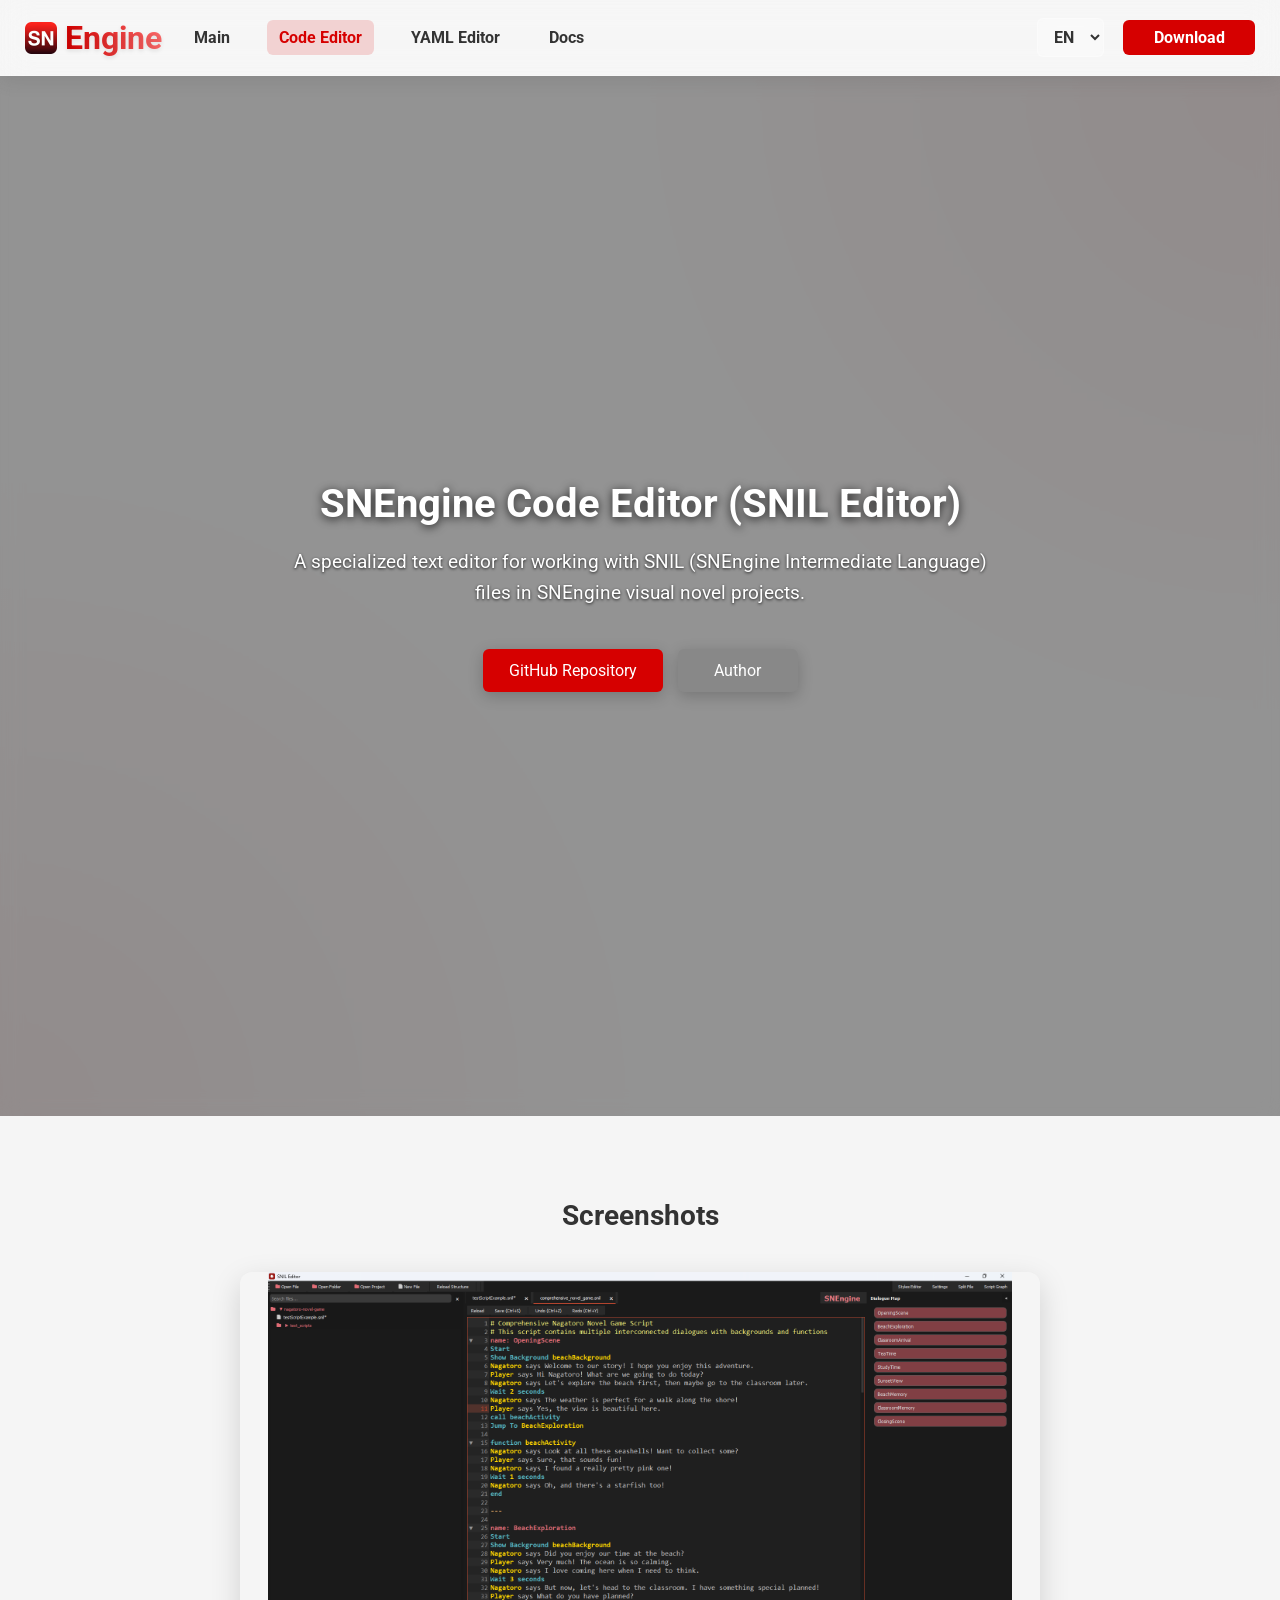
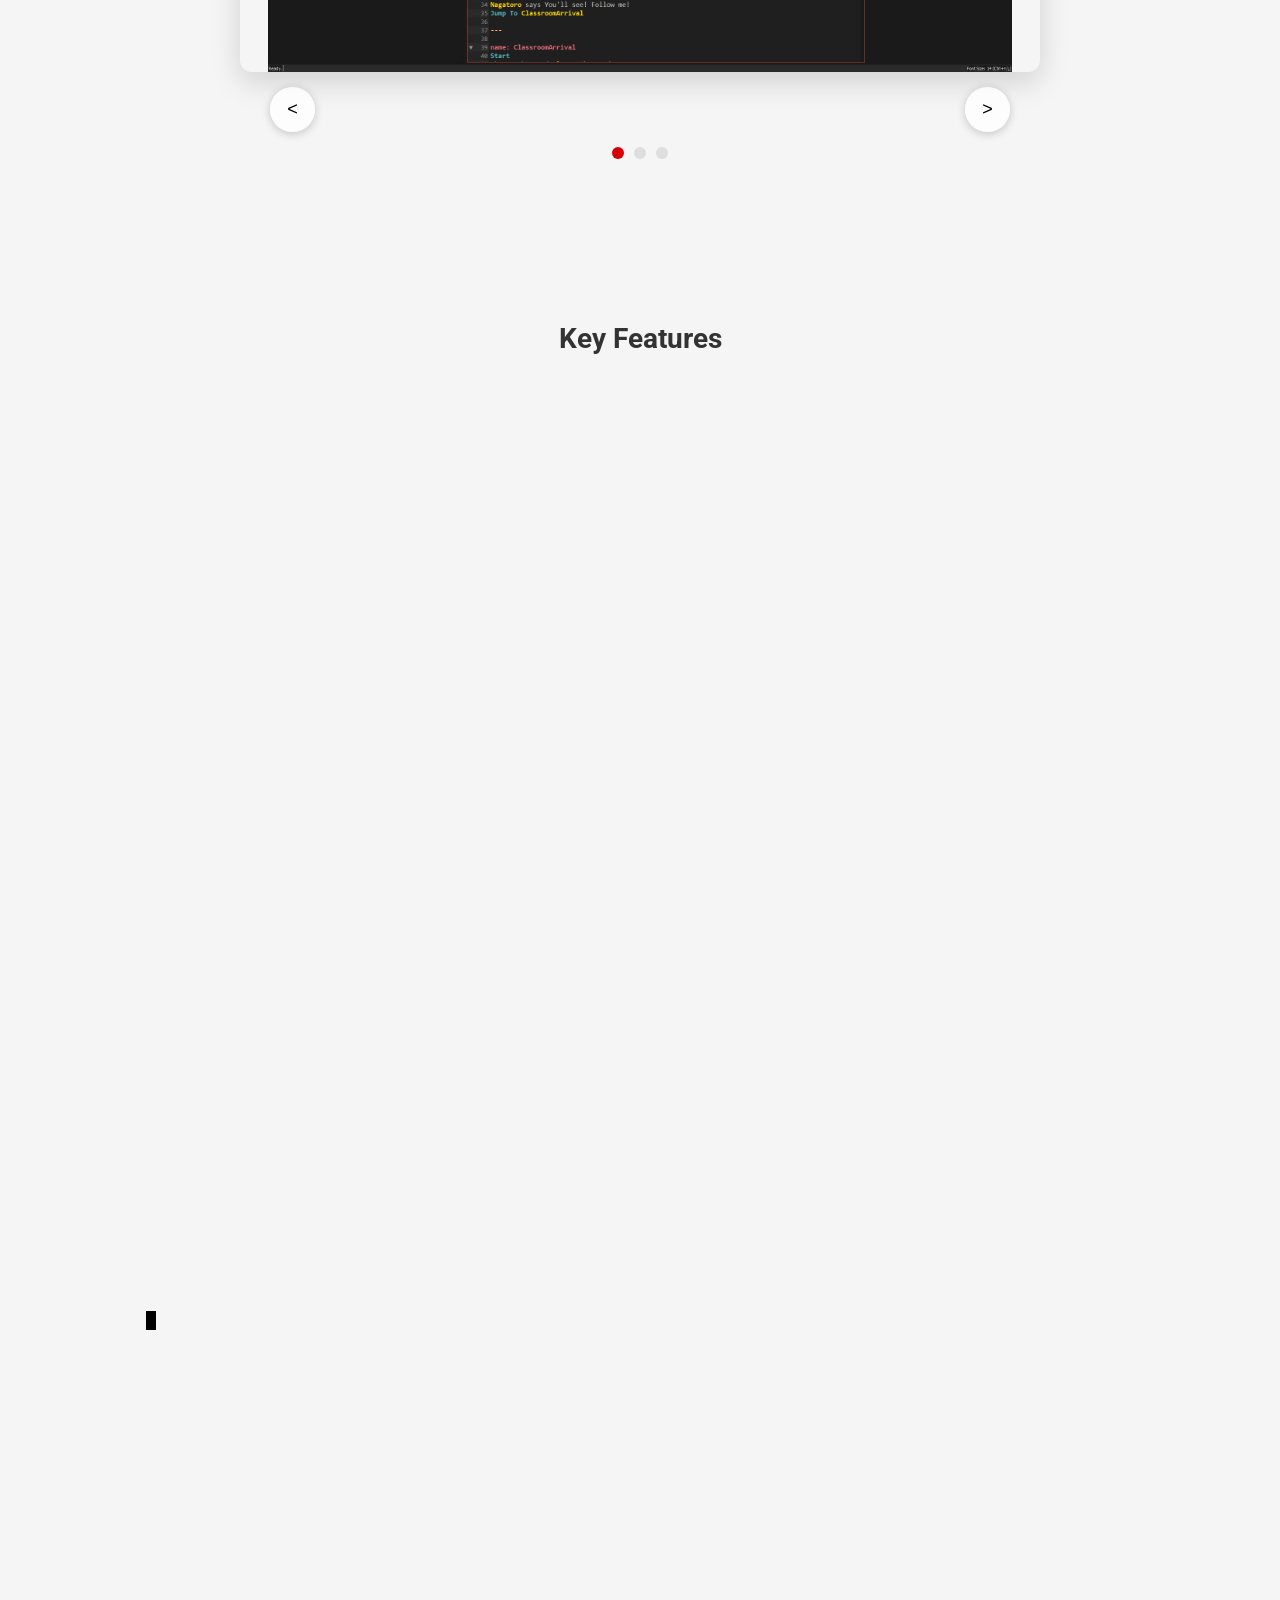
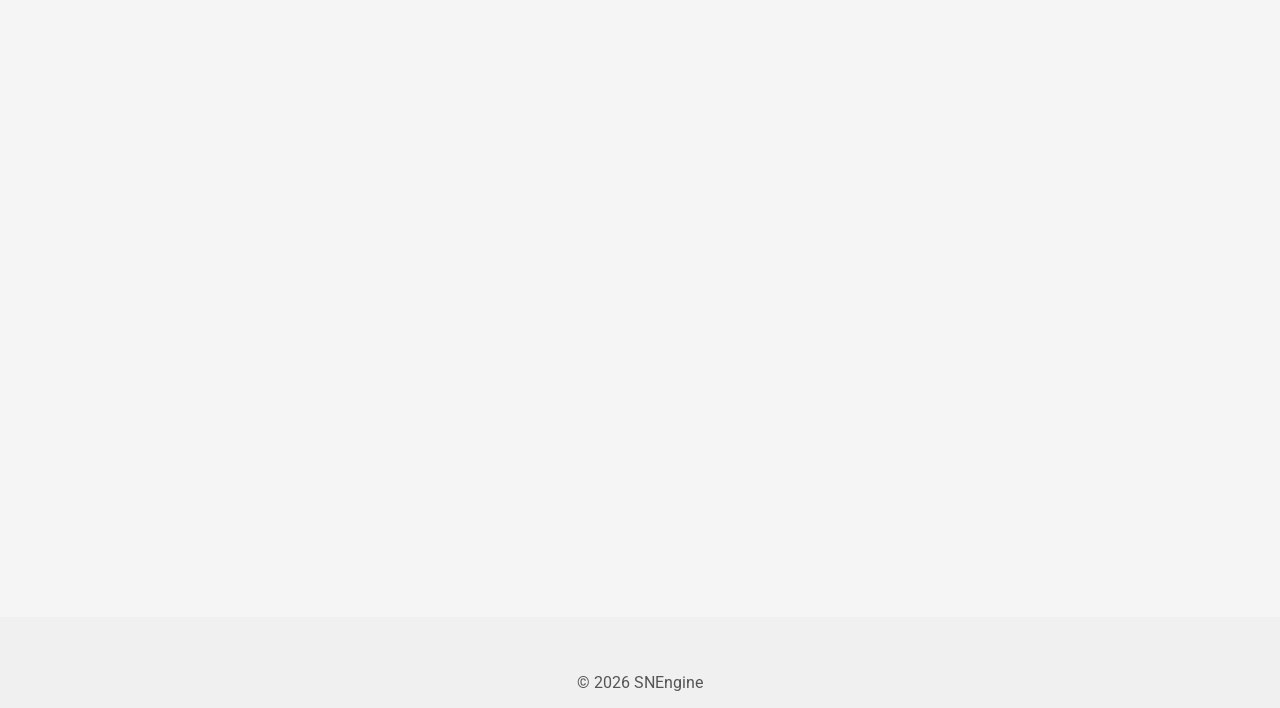
==== commit 8dbf3cbd: "updates" ====
--- a/code-editor.html
+++ b/code-editor.html
@@ -94,11 +94,45 @@
   </div>
 </section>
 
-<section class="section">
+<section class="section reveal">
   <h2 data-i18n="code_purpose_title">Purpose</h2>
   <div class="purpose-content">
-    <p data-i18n="code_purpose_text1">The SNEngine Code Editor simplifies the process of creating and editing SNIL scripts for visual novels built with the SNEngine framework. SNIL is a domain-specific language for creating visual novel content with commands for dialogue, character management, background changes, conditional logic, and more.</p>
-    <p data-i18n="code_purpose_text2">The editor provides developers with a dedicated environment that understands the SNIL syntax and provides helpful tools for faster and more efficient development.</p>
+    <div class="fake-code-editor">
+      <div class="code-header">
+        <div class="code-title">nagatoro_scene.snil</div>
+        <div class="code-controls">
+          <div class="code-dot code-dot-red"></div>
+          <div class="code-dot code-dot-yellow"></div>
+          <div class="code-dot code-dot-green"></div>
+        </div>
+      </div>
+      <div class="code-lines">
+        <div class="code-line"><span class="line-number"></span><span class="code-content"></span></div>
+        <div class="code-line"><span class="line-number"></span><span class="code-content"></span></div>
+        <div class="code-line"><span class="line-number"></span><span class="code-content"></span></div>
+        <div class="code-line"><span class="line-number"></span><span class="code-content"></span></div>
+        <div class="code-line"><span class="line-number"></span><span class="code-content"></span></div>
+        <div class="code-line"><span class="line-number"></span><span class="code-content"></span></div>
+        <div class="code-line"><span class="line-number"></span><span class="code-content"></span></div>
+        <div class="code-line"><span class="line-number"></span><span class="code-content"></span></div>
+        <div class="code-line"><span class="line-number"></span><span class="code-content"></span></div>
+        <div class="code-line"><span class="line-number"></span><span class="code-content"></span></div>
+        <div class="code-line"><span class="line-number"></span><span class="code-content"></span></div>
+        <div class="code-line"><span class="line-number"></span><span class="code-content"></span></div>
+        <div class="code-line"><span class="line-number"></span><span class="code-content"></span></div>
+        <div class="code-line"><span class="line-number"></span><span class="code-content"></span></div>
+        <div class="code-line"><span class="line-number"></span><span class="code-content"></span></div>
+        <div class="code-line"><span class="line-number"></span><span class="code-content"></span></div>
+        <div class="code-line"><span class="line-number"></span><span class="code-content"></span></div>
+        <div class="code-line"><span class="line-number"></span><span class="code-content"></span></div>
+        <div class="code-line"><span class="line-number"></span><span class="code-content"></span></div>
+        <div class="code-line"><span class="line-number"></span><span class="code-content"></span></div>
+      </div>
+    </div>
+    <div class="text-content">
+      <p data-i18n="code_purpose_text1">The SNEngine Code Editor simplifies the process of creating and editing SNIL scripts for visual novels built with the SNEngine framework. SNIL is a domain-specific language for creating visual novel content with commands for dialogue, character management, background changes, conditional logic, and more.</p>
+      <p data-i18n="code_purpose_text2">The editor provides developers with a dedicated environment that understands the SNIL syntax and provides helpful tools for faster and more efficient development.</p>
+    </div>
   </div>
 
   <h2 data-i18n="code_file_types_title">Supported File Types</h2>
@@ -125,5 +159,6 @@
 <script src="js/language-manager.js"></script>
 <script src="js/nav-footer.js"></script>
 <script src="js/code-editor.js"></script>
+<script src="js/typing-animation.js"></script>
 </body>
 </html>
--- a/styles.css
+++ b/styles.css
@@ -120,6 +120,23 @@
         -webkit-text-fill-color: transparent;
         animation: shine 3s linear infinite;
     }
+
+    /* Light mode for burger menu */
+    .burger-menu span {
+        background: #333; /* Dark color for light mode */
+    }
+
+    .burger-menu.active span:nth-child(1) {
+        background: #333; /* Ensure color consistency in light mode */
+    }
+
+    .burger-menu.active span:nth-child(2) {
+        background: #333; /* Ensure color consistency in light mode */
+    }
+
+    .burger-menu.active span:nth-child(3) {
+        background: #333; /* Ensure color consistency in light mode */
+    }
 }
 
 /* Анимация для темной темы */
@@ -137,6 +154,22 @@
     }
     .logo-icon-dark {
         display: inline;
+    }
+
+    .burger-menu span {
+        background: #ddd; /* Lighter color for dark mode */
+    }
+
+    .burger-menu.active span:nth-child(1) {
+        background: #ddd; /* Ensure color consistency in dark mode */
+    }
+
+    .burger-menu.active span:nth-child(2) {
+        background: #ddd; /* Ensure color consistency in dark mode */
+    }
+
+    .burger-menu.active span:nth-child(3) {
+        background: #ddd; /* Ensure color consistency in dark mode */
     }
 }
 
@@ -171,6 +204,32 @@
 .nav a.active {
     color: #d60000;
     background: rgba(214, 0, 0, 0.15);
+}
+
+.download-btn {
+    padding: 8px 16px;
+    font-size: 16px;
+    border: none;
+    border-radius: 6px;
+    background: #d60000;
+    color: white;
+    text-decoration: none;
+    cursor: pointer;
+    transition: all 0.3s ease;
+    font-weight: 600;
+    font-family: 'Roboto', Arial, sans-serif;
+    display: inline-flex; /* Changed to inline-flex for better alignment */
+    align-items: center;
+    justify-content: center;
+    margin-left: 15px;
+    min-width: 100px; /* Consistent minimum width */
+    text-align: center; /* Center the text */
+}
+
+.download-btn:hover {
+    background: #b10000;
+    transform: translateY(-2px);
+    box-shadow: 0 4px 15px rgba(0, 0, 0, 0.2);
 }
 
 /* Language Selector */
@@ -253,12 +312,18 @@
 .yaml-hero-section {
     background: linear-gradient(135deg, #f0f7f5 0%, #e0f0e9 100%);
     color: #333;
+    text-shadow: none; /* Default shadow, will be overridden in light mode */
 }
 
 /* Adjust padding for mobile to ensure content is properly positioned */
 @media (max-width: 768px) {
     .hero {
         padding: 60px 15px 40px;
+    }
+
+    /* Ensure YAML editor hero section maintains consistency */
+    .yaml-hero-section {
+        background: linear-gradient(135deg, #f0f7f5 0%, #e0f0e9 100%);
     }
 }
 
@@ -383,6 +448,7 @@
     font-family: 'Roboto', Arial, sans-serif;
 }
 
+
 /* Specific styles for hero content elements */
 .hero-content h2 {
     margin-top: 0;
@@ -434,36 +500,30 @@
     }
 }
 
-/* Light mode adjustments for hero section */
+/* Main hero section styles for both light and dark modes */
+.hero-main h2 {
+    color: white;
+    text-shadow: 0 2px 10px rgba(0, 0, 0, 0.8);
+}
+
+.hero-main p {
+    color: white;
+    text-shadow: 0 1px 3px rgba(0, 0, 0, 0.8);
+}
+
+/* Light mode for main hero section */
 @media (prefers-color-scheme: light) {
-    .hero {
-        color: #333;
-    }
-
-    .hero h2 {
-        color: #1a1a1a;
-        text-shadow: none;
-    }
-
-    .hero p {
-        color: #444;
-        text-shadow: none;
-    }
-
-    .yaml-hero-section {
-        color: #333;
-    }
-
-    .yaml-hero-section h2 {
-        color: #1a1a1a;
-        text-shadow: none;
-    }
-
-    .yaml-hero-section p {
-        color: #444;
-        text-shadow: none;
-    }
-}
+    .hero-main h2 {
+        color: white;
+        text-shadow: 0 2px 10px rgba(0, 0, 0, 0.8);
+    }
+
+    .hero-main p {
+        color: white;
+        text-shadow: 0 1px 3px rgba(0, 0, 0, 0.8);
+    }
+}
+
 
 .hero img {
     max-width: 100%;
@@ -492,6 +552,8 @@
     transition: 0.2s;
     box-shadow: 0 4px 15px rgba(0, 0, 0, 0.2);
     font-family: 'Roboto', Arial, sans-serif;
+    min-width: 120px; /* Ensure minimum width for text */
+    text-align: center;
 }
 
 .cta:hover {
@@ -511,6 +573,8 @@
     transition: 0.2s;
     box-shadow: 0 4px 15px rgba(0, 0, 0, 0.2);
     font-family: 'Roboto', Arial, sans-serif;
+    min-width: 120px; /* Ensure minimum width for text */
+    text-align: center;
 }
 
 .author-btn:hover {
@@ -638,15 +702,343 @@
 
 /* Purpose Content Styling */
 .purpose-content {
-    max-width: 800px;
+    max-width: 1400px;
     margin: 0 auto 40px;
     text-align: left;
     line-height: 1.8;
+    display: flex;
+    gap: 30px;
+    align-items: flex-start;
+}
+
+.purpose-content .fake-code-editor {
+    flex: 1.2;
+    min-width: 450px;
+    max-width: 700px;
+}
+
+.purpose-content .text-content {
+    flex: 1;
+    min-width: 350px;
+    padding-top: 20px;
 }
 
 .purpose-content p {
     margin: 15px 0;
-    padding: 15px 0;
+    padding: 0;
+}
+
+/* Fake Code Editor Styles */
+.fake-code-editor {
+    background: #1f1f1f;
+    border-radius: 8px;
+    padding: 20px;
+    font-family: 'Courier New', monospace;
+    color: #e8e8e8;
+    box-shadow: 0 8px 25px rgba(0,0,0,0.3);
+    border: 1px solid #3a3a3a;
+    overflow: hidden;
+    min-height: 400px;
+    height: auto;
+    opacity: 0;
+    animation: fadeIn 1s ease-out forwards;
+}
+
+/* Light mode adjustments for code editor */
+@media (prefers-color-scheme: light) {
+    .fake-code-editor {
+        background: #f8f8f8;
+        color: #24292f;
+        border: 1px solid #d0d7de;
+        box-shadow: 0 8px 25px rgba(0,0,0,0.05);
+    }
+
+    .code-header {
+        background: #f8f8f8;
+    }
+
+    .code-title {
+        color: #656d76;
+    }
+}
+
+/* Animation for fade-in effect */
+@keyframes fadeIn {
+    to {
+        opacity: 1;
+    }
+}
+
+/* Animation for typing effect */
+@keyframes typing {
+    from { width: 0; }
+    to { width: 100%; }
+}
+
+/* Cursor animation */
+@keyframes blink {
+    0%, 100% { opacity: 1; }
+    50% { opacity: 0; }
+}
+
+/* Cursor styling */
+.cursor {
+    display: inline-block;
+    width: 8px;
+    height: 1.2em;
+    background-color: #e8e8e8;
+    vertical-align: middle;
+    margin-left: 2px;
+    animation: blink 1s infinite;
+}
+
+/* Mouse cursor indicator */
+.mouse-cursor {
+    position: absolute;
+    width: 10px;
+    height: 1.2em;
+    background-color: white;
+    z-index: 1000;
+    pointer-events: none;
+    transition: left 0.03s linear, top 0.03s linear, opacity 0.3s ease, transform 0.3s ease;
+}
+
+/* Light mode cursor */
+@media (prefers-color-scheme: light) {
+    .mouse-cursor {
+        background-color: black;
+    }
+}
+
+/* Blink animation for cursor */
+@keyframes blink {
+    0%, 100% { opacity: 1; }
+    50% { opacity: 0; }
+}
+
+/* Responsive adjustments */
+@media (max-width: 1024px) {
+    .purpose-content {
+        max-width: 95%;
+    }
+
+    .purpose-content .fake-code-editor {
+        min-width: 350px;
+        max-width: 500px;
+    }
+}
+
+@media (max-width: 768px) {
+    .purpose-content {
+        flex-direction: column;
+        gap: 20px;
+    }
+
+    .purpose-content .fake-code-editor {
+        min-width: 100%;
+        max-width: 100%;
+        order: 2; /* Show code editor below text on mobile */
+        padding: 12px; /* Reduce padding on mobile */
+    }
+
+    .purpose-content .text-content {
+        order: 1;
+        min-width: 100%;
+    }
+
+    /* Adjust code editor for mobile */
+    .code-lines {
+        font-size: 12px; /* Standard font for mobile */
+        padding-left: 22px;
+        overflow-x: auto; /* Allow horizontal scrolling for long lines */
+        white-space: nowrap; /* Prevent line wrapping */
+    }
+
+    .line-number::before {
+        width: 20px;
+        font-size: 11px;
+    }
+
+    .code-content {
+        margin-left: 4px; /* Standard margin on mobile */
+        font-size: 12px;
+        white-space: pre; /* Preserve whitespace */
+    }
+
+    /* Make sure the editor fits well on mobile */
+    .fake-code-editor {
+        font-size: 12px;
+    }
+}
+
+@media (max-width: 480px) {
+    .purpose-content .fake-code-editor {
+        min-width: 100%;
+        max-width: 100%;
+        padding: 10px;
+        font-size: 12px; /* Standard font on very small screens */
+    }
+
+    .code-lines {
+        padding-left: 18px;
+        font-size: 12px;
+        overflow-x: auto; /* Allow horizontal scrolling for long lines */
+        white-space: nowrap; /* Prevent line wrapping */
+    }
+
+    .line-number::before {
+        width: 18px;
+        font-size: 11px;
+    }
+
+    .code-content {
+        font-size: 12px;
+        margin-left: 3px;
+        white-space: pre; /* Preserve whitespace */
+    }
+
+    .code-header {
+        font-size: 12px;
+        padding: 6px 8px;
+    }
+
+    .code-dot {
+        width: 8px;
+        height: 8px;
+    }
+
+    .code-title {
+        font-size: 12px;
+    }
+}
+
+.code-header {
+    display: flex;
+    justify-content: space-between;
+    align-items: center;
+    margin-bottom: 15px;
+    padding-bottom: 10px;
+    border-bottom: 1px solid #3a3a3a;
+    position: sticky;
+    top: 0;
+    background: #1f1f1f;
+    z-index: 10;
+}
+
+/* Light mode adjustment for code header */
+@media (prefers-color-scheme: light) {
+    .code-header {
+        background: #f5f5f5;
+        border-bottom: 1px solid #ccc;
+    }
+}
+
+.code-title {
+    font-size: 14px;
+    color: #999;
+    font-weight: bold;
+}
+
+.code-controls {
+    display: flex;
+    gap: 8px;
+}
+
+.code-dot {
+    width: 12px;
+    height: 12px;
+    border-radius: 50%;
+}
+
+.code-dot-red { background: #ff5f56; }
+.code-dot-yellow { background: #ffbd2e; }
+.code-dot-green { background: #27c93f; }
+
+.code-lines {
+    counter-reset: line-number;
+    padding-left: 40px;
+    position: relative;
+    font-family: 'Courier New', monospace;
+    tab-size: 4;
+}
+
+.code-line {
+    min-height: 24px;
+    line-height: 1.5;
+    font-family: 'Courier New', monospace;
+    display: flex;
+    align-items: flex-start;
+}
+
+.code-content {
+    flex: 1;
+    white-space: pre;
+    display: inline-block;
+    margin-left: 10px; /* Add margin to prevent overlap with line numbers */
+}
+
+.line-number::before {
+    counter-increment: line-number;
+    content: counter(line-number);
+    display: inline-block;
+    width: 30px;
+    color: #666;
+    margin-right: 15px;
+    text-align: right;
+    user-select: none;
+    flex: none;
+}
+
+/* Hide line numbers for empty lines - fallback approach */
+.code-line.empty-line .line-number::before {
+    content: "";
+    width: 0;
+    margin-right: 0;
+}
+
+/* CSS variables for syntax highlighting */
+:root {
+    /* Dark theme colors */
+    --comment-color: #608b4e;
+    --directive-color: #61afef;
+    --keyword-color: #ff6b6b;
+    --function-color: #56b6c2;
+    --parameter-color: #ffd700;
+    --dialogue-color: #abb2bf;
+    --string-color: #abb2bf;
+    --yaml-key-color: #d19a66;
+    --yaml-value-color: #98c379;
+    --line-number-color: #666;
+}
+
+@media (prefers-color-scheme: light) {
+    :root {
+        /* Light theme colors */
+        --comment-color: #6a737d;
+        --directive-color: #0550ae;
+        --keyword-color: #cf222e;
+        --function-color: #8250df;
+        --parameter-color: #953800;
+        --dialogue-color: #0a3069;
+        --string-color: #0a3069;
+        --yaml-key-color: #803378;
+        --yaml-value-color: #0550ae;
+        --line-number-color: #6e7781;
+    }
+}
+
+.code-comment { color: var(--comment-color); }
+.code-directive { color: var(--directive-color); font-weight: bold; }
+.code-keyword { color: var(--keyword-color); font-weight: bold; }
+.code-function { color: var(--function-color); font-weight: bold; }
+.code-parameter { color: var(--parameter-color); font-weight: bold; }
+.code-dialogue { color: var(--dialogue-color); }
+.code-string { color: var(--string-color); }
+.code-key { color: var(--yaml-key-color); font-weight: bold; } /* YAML keys */
+.code-value { color: var(--yaml-value-color); } /* YAML values */
+
+.line-number::before {
+    color: var(--line-number-color);
 }
 
 /* File Types Grid */
@@ -890,29 +1282,52 @@
 }
 
 @media (max-width: 768px) {
+    .features-list {
+        display: flex;
+        flex-direction: column;
+        align-items: center; /* Центрируем карточки в контейнере */
+        padding: 0 20px;
+        gap: 30px; /* Уменьшаем зазор между карточками */
+        width: 100%;
+        box-sizing: border-box;
+    }
+
     .feature {
         flex-direction: column !important;
-        text-align: center;
-        margin-left: 0 !important;
-        margin-right: 0 !important;
-        padding: 25px;
+        text-align: center !important; /* Текст по центру для красоты */
+        margin: 0 auto !important; /* Убираем все смещения десктопа */
+        padding: 20px;
+        width: 100%;
+        max-width: 100%; /* Карточка занимает всю ширину за вычетом padding */
+        align-items: center !important;
+        box-sizing: border-box;
+    }
+
+    .feature.left,
+    .feature.right {
+        margin-left: auto !important;
+        margin-right: auto !important;
+        justify-content: center !important;
+    }
+
+    .feature-content {
+        padding: 0 !important;
+        margin-bottom: 20px;
+        width: 100%;
+        display: flex;
+        flex-direction: column;
+        align-items: center; /* Центрируем заголовок и текст внутри */
+    }
+
+    .feature-content p,
+    .feature-card p {
+        text-align: center !important; /* Исправляем левое выравнивание */
+        width: 100%;
     }
 
     .feature-img-container {
         width: 100%;
-        margin-bottom: 20px;
-    }
-
-    .feature-content {
-        min-width: auto;
-        width: 100%;
-        padding-left: 0 !important;
-        padding-right: 0 !important;
-        margin-bottom: 20px;
-        align-items: flex-start;
-    }
-    .feature-content h3, .feature-content p, .feature-card h3, .feature-card p {
-        text-align: left;
+        flex: none; /* Убираем фиксированную ширину 500px */
     }
 }
 
@@ -951,6 +1366,18 @@
     transform: translateY(0);
 }
 
+/* Reveal animation for sections */
+.section.reveal {
+    opacity: 0;
+    transform: translateY(20px);
+    transition: opacity 0.6s ease, transform 0.6s ease;
+}
+
+.section.reveal.visible {
+    opacity: 1;
+    transform: translateY(0);
+}
+
 .feature-icon {
     font-size: 40px;
     margin-bottom: 15px;
@@ -989,7 +1416,7 @@
     background: #222;
     color: #aaa;
     text-align: center;
-    padding: 20px;
+    padding: 8px; /* Еще меньший padding для меньшей высоты */
     margin-top: 40px;
 }
 
@@ -997,7 +1424,14 @@
 @media (prefers-color-scheme: dark) {
     body { background: #1e1e1e; color: #eee; }
     .header { background: rgba(17,17,17,0.6); border-bottom: 1px solid rgba(255,255,255,0.06); }
-    .hero { color: #eee; }
+    .hero {
+        color: #eee;
+        text-shadow: 0 2px 4px rgba(0,0,0,0.3);
+    }
+    .yaml-hero-section {
+        color: #eee;
+        text-shadow: 0 2px 4px rgba(0,0,0,0.3);
+    }
     .feature {
         background: rgba(50,50,50,0.25);
         border: 1px solid rgba(255,255,255,0.08);
@@ -1017,6 +1451,24 @@
 @media (prefers-color-scheme: light) {
     .ios-light { display: inline; }
     .ios-dark { display: none; }
+
+    /* Light mode hero */
+    .hero {
+        color: white;
+        text-shadow: 0 1px 3px rgba(0, 0, 0, 0.8);
+    }
+
+    /* Light mode yaml hero section */
+    .yaml-hero-section {
+        color: white;
+        text-shadow: 0 1px 3px rgba(0, 0, 0, 0.8);
+    }
+
+    /* Light mode footer */
+    .footer {
+        background: #f0f0f0;
+        color: #555;
+    }
 }
 
 /* Mobile adjustments */
@@ -1039,23 +1491,147 @@
         width: 100%;
     }
 
+    .mobile-nav-container {
+        display: flex;
+        align-items: center;
+        width: 100%;
+        justify-content: space-between;
+    }
+
+    .burger-menu {
+        display: flex;
+        flex-direction: column;
+        justify-content: space-between;
+        width: 30px;
+        height: 21px;
+        cursor: pointer;
+        z-index: 101;
+        position: relative; /* Ensure proper positioning context */
+    }
+
+    .burger-menu span {
+        height: 3px;
+        width: 100%;
+        background: #333;
+        border-radius: 3px;
+        transition: all 0.3s ease;
+    }
+
+    .burger-menu.active span:nth-child(1) {
+        transform: translateY(9px) rotate(45deg);
+        position: relative; /* Ensure proper positioning */
+        z-index: 102; /* Higher z-index to appear above other elements */
+    }
+
+    .burger-menu.active span:nth-child(2) {
+        opacity: 0;
+    }
+
+    .burger-menu.active span:nth-child(3) {
+        transform: translateY(-9px) rotate(-45deg);
+        position: relative; /* Ensure proper positioning */
+        z-index: 102; /* Higher z-index to appear above other elements */
+    }
+
+    /* Light mode for burger menu */
+    @media (prefers-color-scheme: light) and (max-width: 768px) {
+        .burger-menu span {
+            background: #333; /* Darker color for light mode */
+        }
+    }
+
+    /* Dark mode for burger menu */
+    @media (prefers-color-scheme: dark) and (max-width: 768px) {
+        .burger-menu span {
+            background: #ddd; /* Lighter color for dark mode */
+        }
+    }
+
+    /* Hide navigation links by default on mobile */
     .nav {
-        justify-content: center;
+        display: none;
+        position: absolute;
+        top: 70px;
+        left: 0;
+        right: 0;
+        background: rgba(255, 255, 255, 0.95);
+        backdrop-filter: blur(10px);
+        border-bottom: 1px solid rgba(255, 255, 255, 0.2);
+        flex-direction: column;
+        padding: 20px 0;
+        box-shadow: 0 4px 20px rgba(0,0,0,0.1);
+        z-index: 99; /* Lower z-index to ensure burger menu stays on top */
+    }
+
+    /* Light mode for mobile menu */
+    @media (prefers-color-scheme: light) and (max-width: 768px) {
+        .nav {
+            background: rgba(255, 255, 255, 0.95);
+            border-bottom: 1px solid rgba(0, 0, 0, 0.1);
+            z-index: 99; /* Ensure consistent z-index */
+        }
+
+        .nav a {
+            color: #333;
+        }
+
+        .nav a:hover {
+            background: rgba(214, 0, 0, 0.08);
+        }
+    }
+
+    /* Dark mode for mobile menu */
+    @media (prefers-color-scheme: dark) and (max-width: 768px) {
+        .nav {
+            background: rgba(30, 30, 30, 0.95);
+            border-bottom: 1px solid rgba(255, 255, 255, 0.1);
+            z-index: 99; /* Ensure consistent z-index */
+        }
+
+        .nav a {
+            color: #ddd;
+        }
+
+        .nav a:hover {
+            background: rgba(214, 0, 0, 0.15);
+        }
+    }
+
+    .nav.active {
+        display: flex;
+    }
+
+    .nav a {
+        display: block;
+        padding: 12px 20px;
+        text-align: center;
+        margin: 5px 0;
+    }
+
+    .header-right {
+        display: flex;
+        align-items: center;
         margin-top: 10px;
-    }
-    .header-content { flex-direction: column; width: 100%; }
-    .logo { font-size: 22px; margin-bottom: 8px; }
-    .logo-icon { width: 28px; height: 28px; }
-    .nav {
-        flex-wrap: wrap;
-        gap: 8px;
+        justify-content: space-between;
         width: 100%;
-        justify-content: center; /* Center nav items to prevent overflow */
-    }
-    .lang-selector {
+    }
+
+    .download-btn {
+        margin-left: 0;
         margin-top: 10px;
-        align-self: center;
-    }
+        min-width: 120px; /* Increased minimum width for better text fit */
+        text-align: center; /* Center the text */
+        justify-content: center; /* Center the text */
+        display: flex;
+        align-items: center;
+        padding: 10px 15px; /* More consistent padding */
+    }
+
+    /* Disable video autoplay on mobile */
+    .hero-video {
+        display: none;
+    }
+
     .hero {
         padding: 40px 15px;
         min-height: auto; /* Allow to adjust based on content */
@@ -1140,6 +1716,27 @@
         font-size: 14px;
         padding: 6px 10px;
     }
+
+    .download-btn {
+        font-size: 14px;
+        padding: 10px 12px !important; /* Consistent padding override */
+        margin-top: 10px;
+        min-width: 100px; /* Increased minimum width for small screens */
+        text-align: center; /* Center the text */
+        justify-content: center; /* Center the text */
+        display: flex !important;
+        align-items: center;
+    }
+
+    .cta, .author-btn, .demo-btn {
+        min-width: 100px; /* Ensure minimum width for text on small screens */
+        padding: 14px 16px; /* Increase padding for better touch targets */
+        margin: 8px 4px; /* Add margin for better spacing */
+    }
+
+    .footer {
+        padding: 6px; /* Еще меньший padding для мобильных устройств */
+    }
     .hero { padding: 30px 10px; }
     .hero-content {
         padding: 15px;
